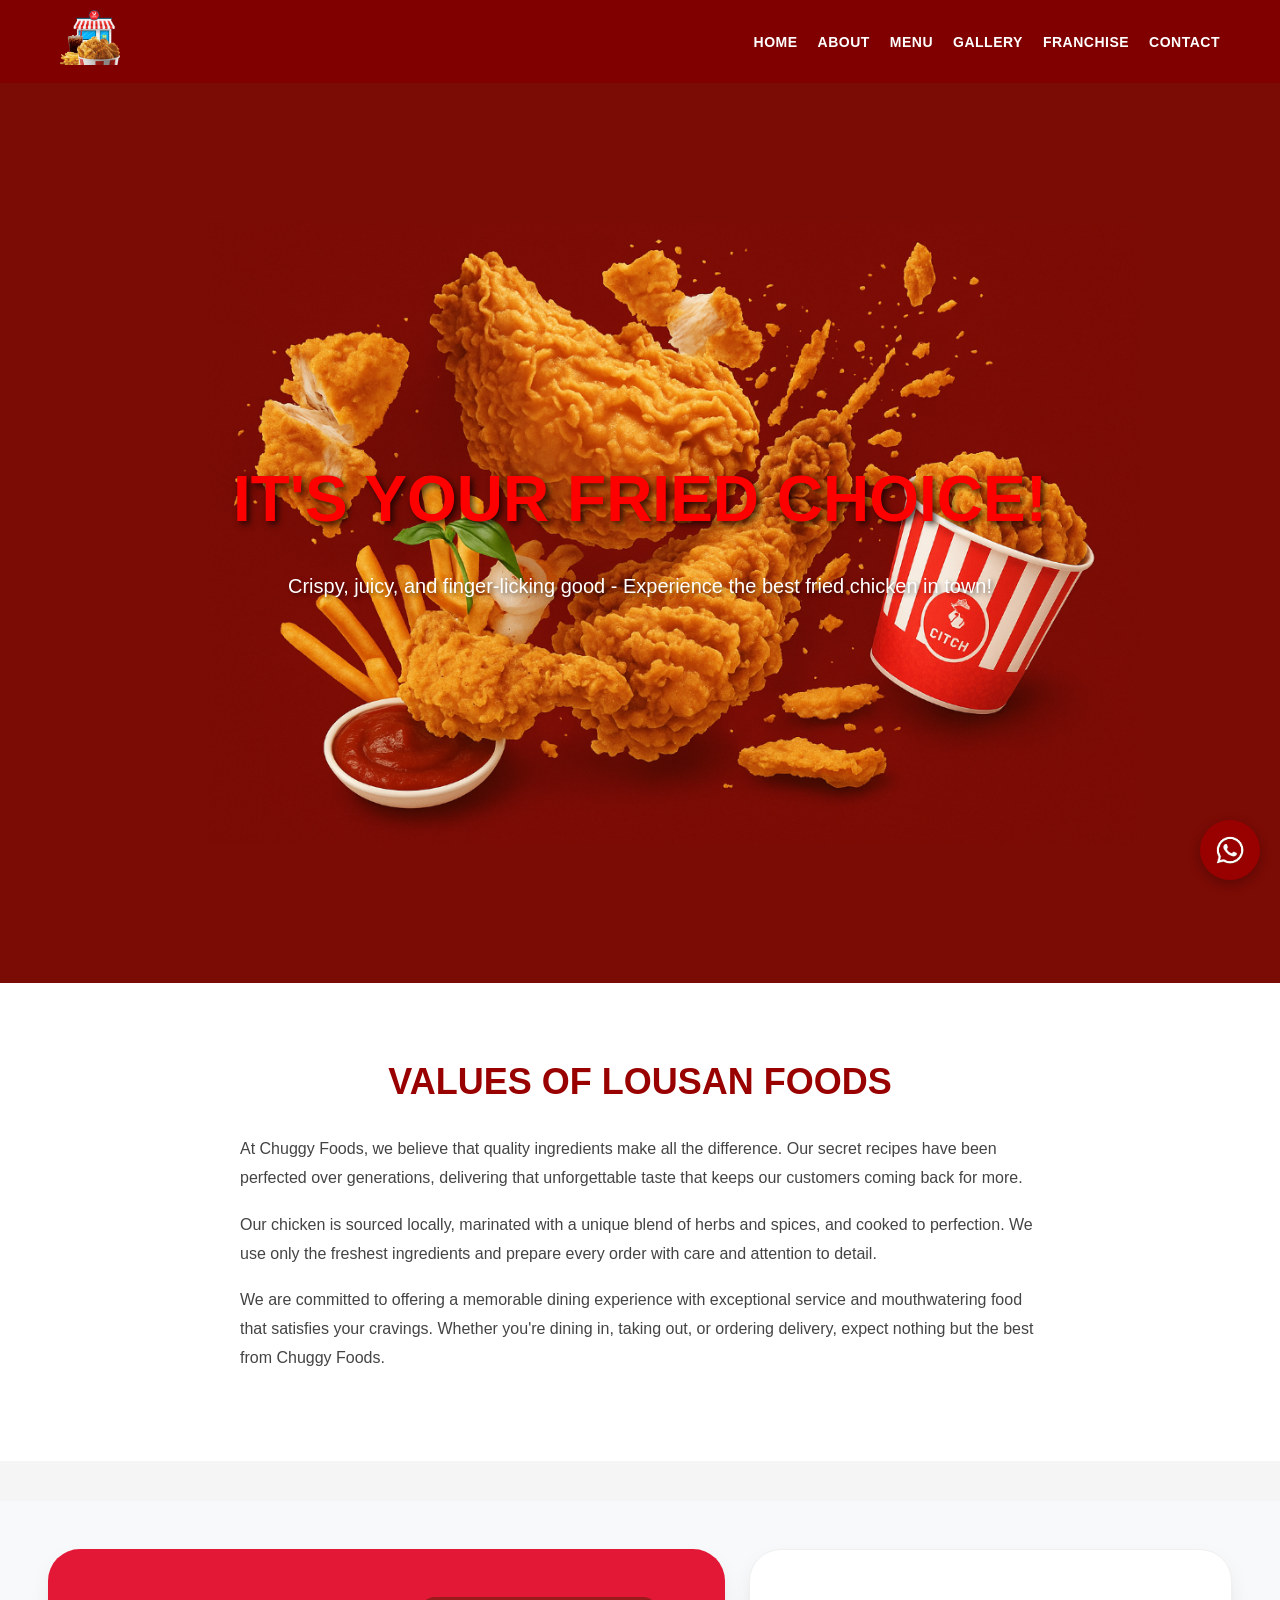
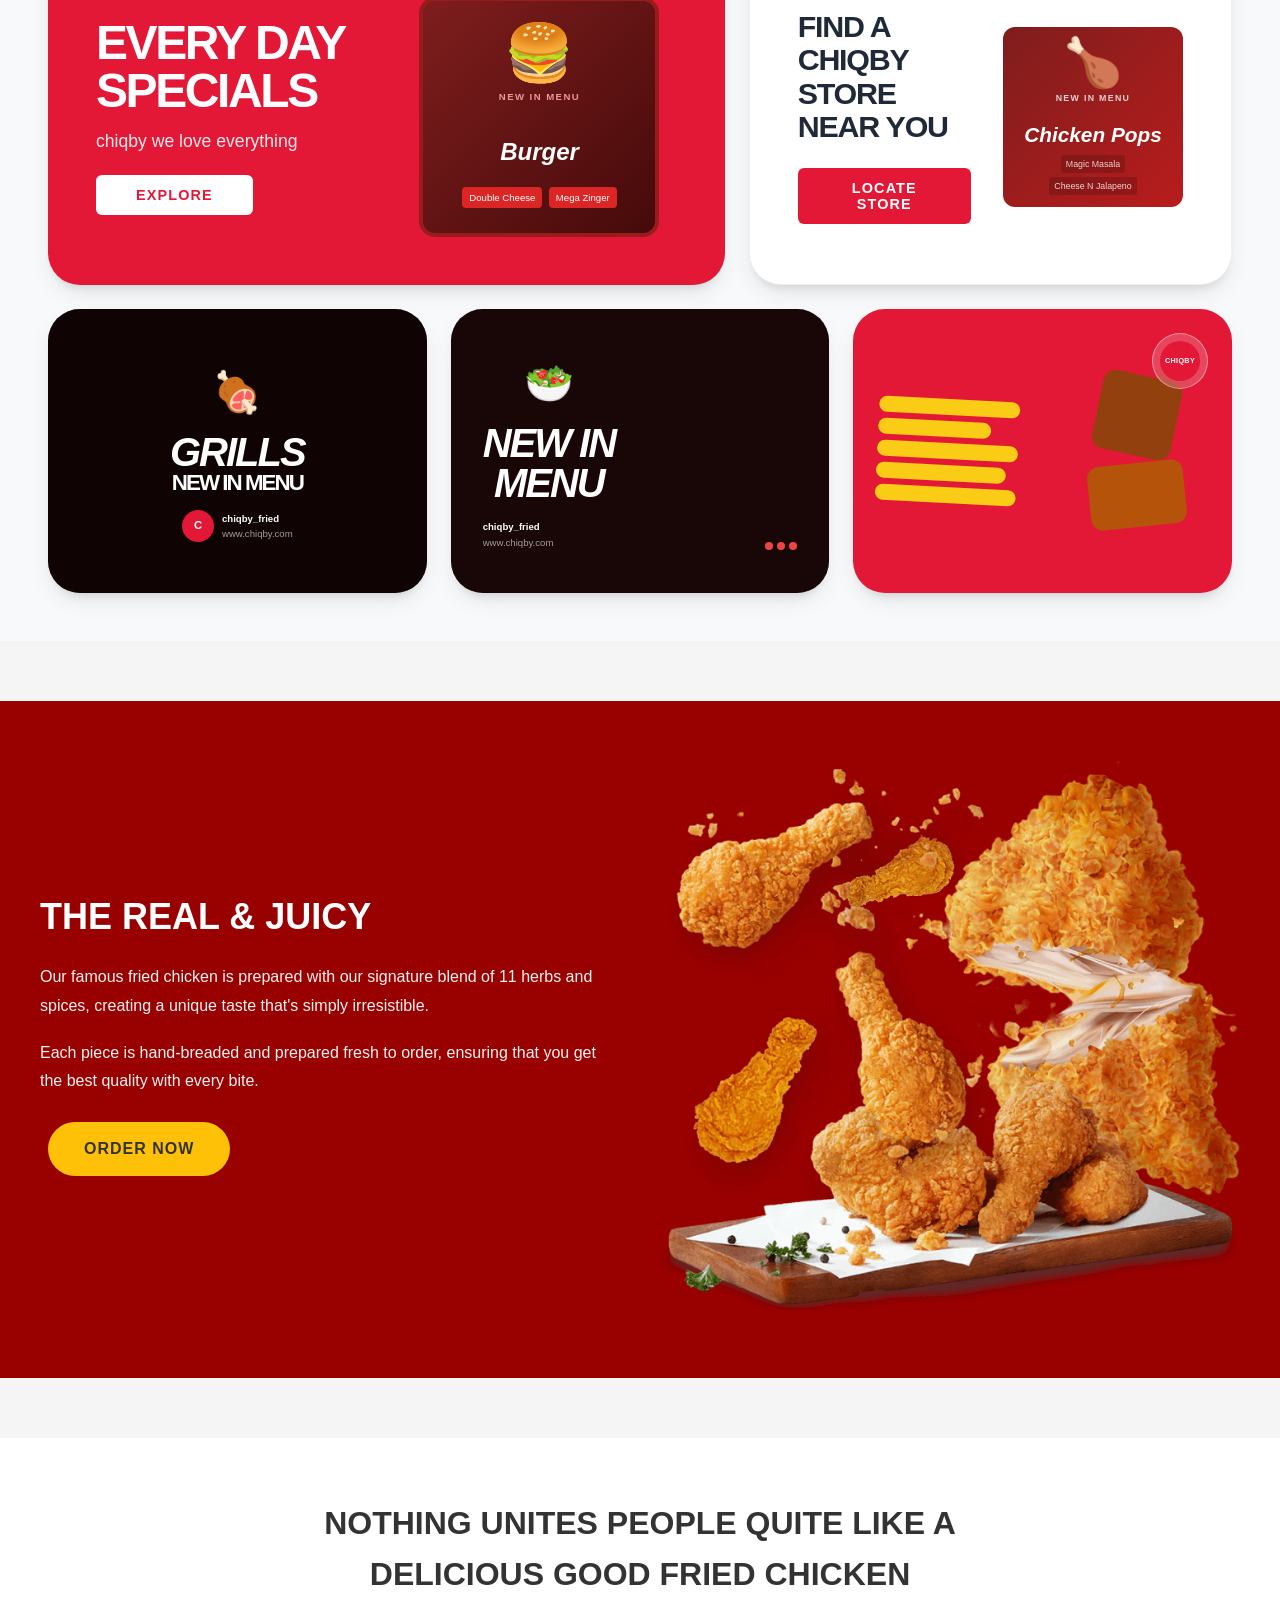
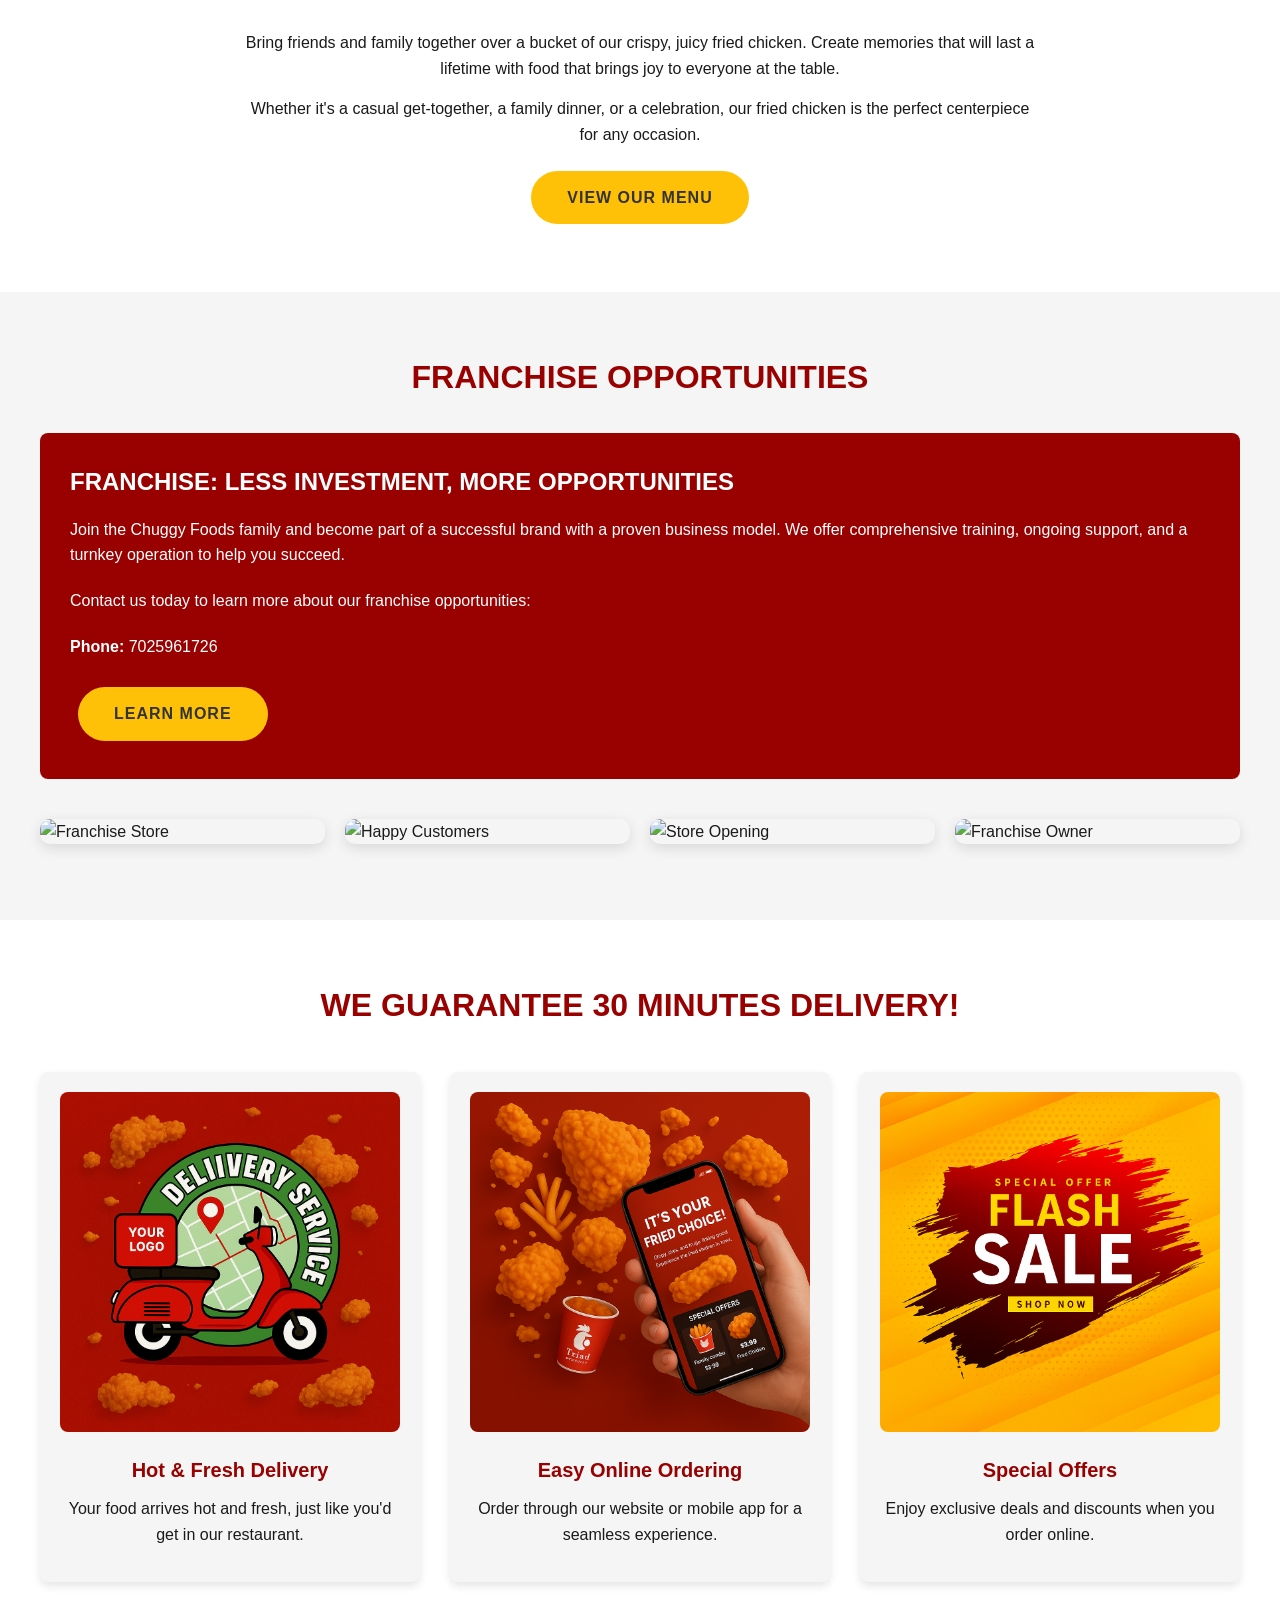
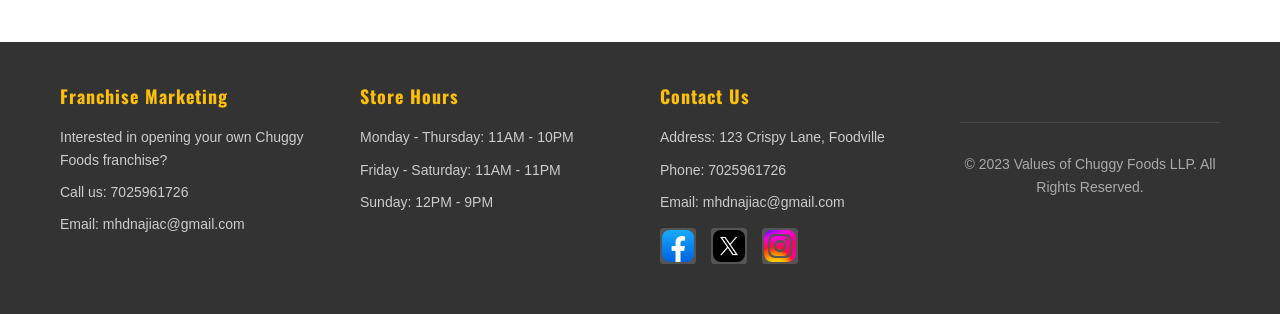
==== index.html @ b9009e9a "Final local state" ====
<!DOCTYPE html>
<html lang="en">
<head>
    <meta charset="UTF-8">
    <meta name="viewport" content="width=device-width, initial-scale=1.0">
    <title>Values of Chuggy Foods LLP - Fried Chicken Restaurant</title>
    <link rel="stylesheet" href="style.css">
</head>
<body>
    <!-- Header -->
    <header>
        <div class="header-container">
            <div class="logo">
                <img src="restaurent/1.png" alt="Chuggy Foods Logo">
            </div>
            <button class="mobile-menu-btn">☰</button>
            <nav id="main-nav">
                <ul>
                    <li><a href="#home">Home</a></li>
                    <li><a href="about.html">About</a></li>
                    <li><a href="menu.html">Menu</a></li>
                    <li><a href="gallery.html">Gallery</a></li>
                    <li><a href="#franchise">Franchise</a></li>
                    <li><a href="contact.html">Contact</a></li>
                </ul>
            </nav>
        </div>
    </header>

    <!-- Hero Section -->
    <section class="hero" id="home">
        <h1>IT'S YOUR FRIED CHOICE!</h1>
        <p>Crispy, juicy, and finger-licking good - Experience the best fried chicken in town!</p>
    </section>

    <!-- About Section -->
    <section class="about" id="about">
        <div class="about-container">
            <h2>VALUES OF LOUSAN FOODS </h2>
            <p>At Chuggy Foods, we believe that quality ingredients make all the difference. Our secret recipes have been perfected over generations, delivering that unforgettable taste that keeps our customers coming back for more.</p>
            <p>Our chicken is sourced locally, marinated with a unique blend of herbs and spices, and cooked to perfection. We use only the freshest ingredients and prepare every order with care and attention to detail.</p>
            <p>We are committed to offering a memorable dining experience with exceptional service and mouthwatering food that satisfies your cravings. Whether you're dining in, taking out, or ordering delivery, expect nothing but the best from Chuggy Foods.</p>
        </div>
    </section>
<!-- Google Font (add inside <head> if not already there) -->
<!-- <link href="https://fonts.googleapis.com/css2?family=Inter:wght@400;700;900&display=swap" rel="stylesheet"> -->

<!-- CHIQBY Specials Section -->
<div id="chiqby-specials">
  <div class="chiqby-inner">

    <!-- Top Row -->
    <div class="chiqby-top-row">

      <!-- Hero Card -->
      <div class="chiqby-card card-hero">
        <div class="hero-text">
          <h1>Every Day <br> Specials</h1>
          <p>chiqby we love everything</p>
          <button class="btn-white chiqby-btn">Explore</button>
        </div>
        <div class="hero-visual">
          <div class="burger-box">
            <div class="burger-icon">🍔</div>
            <p class="burger-label">New in Menu</p>
            <h2>Burger</h2>
            <div class="burger-tags">
              <span>Double Cheese</span>
              <span>Mega Zinger</span>
            </div>
          </div>
        </div>
      </div>

      <!-- Locate Store Card -->
      <div class="chiqby-card card-locate">
        <div class="locate-text">
          <h2>Find a Chiqby <br> Store Near You</h2>
          <button class="btn-red chiqby-btn">Locate Store</button>
        </div>
        <div class="locate-visual">
          <div class="chicken-box">
            <div class="chicken-icon">🍗</div>
            <p class="chicken-label">New in Menu</p>
            <h3>Chicken Pops</h3>
            <div class="chicken-tags">
              <span>Magic Masala</span>
              <span>Cheese N Jalapeno</span>
            </div>
          </div>
        </div>
      </div>

    </div>

    <!-- Bottom Row -->
    <div class="chiqby-bottom-row">

      <!-- Grills Card -->
      <div class="chiqby-card card-dark">
        <div class="card-dark-overlay"></div>
        <div class="card-dark-content">
          <div class="dark-icon">🍖</div>
          <h3>Grills <span>New in Menu</span></h3>
          <div class="dark-brand">
            <div class="brand-dot">C</div>
            <div class="brand-info">
              <p>chiqby_fried</p>
              <span>www.chiqby.com</span>
            </div>
          </div>
        </div>
      </div>

      <!-- New In Menu Card -->
      <div class="chiqby-card card-dark card-dark-2">
        <div class="card-dark-overlay"></div>
        <div class="card-dark-content card-menu-bottom">
          <div>
            <div class="dark-icon">🥗</div>
            <h3>New In <br> Menu</h3>
          </div>
          <div style="display:flex; justify-content:space-between; align-items:flex-end; width:100%;">
            <div class="brand-info">
              <p style="font-weight:700;">chiqby_fried</p>
              <span style="opacity:0.6; font-size:0.6rem;">www.chiqby.com</span>
            </div>
            <div style="display:flex; gap:4px;">
              <span style="width:8px;height:8px;border-radius:50%;background:#ef4444;display:inline-block;"></span>
              <span style="width:8px;height:8px;border-radius:50%;background:#ef4444;display:inline-block;"></span>
              <span style="width:8px;height:8px;border-radius:50%;background:#ef4444;display:inline-block;"></span>
            </div>
          </div>
        </div>
      </div>

      <!-- Fries Card -->
      <div class="chiqby-card card-fries">
        <div class="fries-visual">
          <div class="fries-left">
            <div style="width:100%;"></div>
            <div style="width:80%;"></div>
            <div style="width:100%;"></div>
            <div style="width:92%;"></div>
            <div style="width:100%;"></div>
          </div>
          <div class="fries-right">
            <div class="piece-1"></div>
            <div class="piece-2"></div>
          </div>
        </div>
        <div class="fries-logo">
          <div class="fries-logo-inner">CHIQBY</div>
        </div>
      </div>

    </div>
  </div>
</div>

<!-- Toast -->
<div id="chiqby-toast"></div>
    <!--<!-- Menu Section -->
      <!--<section class="menu" id="menu">
        <div class="menu-grid">
            <div class="menu-item">
                <img src="restaurent/3.jpg" alt="Fried Chicken">
                <div class="menu-item-info">
                    <h3>Fried Chicken</h3>
                    <p>Our signature crispy fried chicken, perfectly seasoned and cooked to juicy perfection.</p>
                </div>
            </div>
            <div class="menu-item">
                <img src="restaurent/13.png" alt="Burger">
                <div class="menu-item-info">
                    <h3>combo</h3>
                    <p>Delicious Combo .fresh shawarma and our burger with cola.</p>
                </div>
            </div>



 <div class="menu-item">
                <img src="restaurent/14.png" alt="Burger">
                <div class="menu-item-info">
                    <h3>Bucket chicken</h3>
                    <p>Delicious bucket chicken  with fresh vegetables and our special sauce.</p>
                </div>
            </div>
 <div class="menu-item">
                <img src="restaurent/4.jpg" alt="Burger">
                <div class="menu-item-info">
                    <h3>Burger</h3>
                    <p>Delicious chicken burgers with fresh vegetables and our special sauce.</p>
                </div>
            </div>




            <div class="menu-item">
                <img src="restaurent/5.jpg" alt="Chicken Nuggets">
                <div class="menu-item-info">
                    <h3>Chicken Nuggets</h3>
                    <p>Bite-sized chunks of tender chicken coated in our crispy batter.</p>
                </div>
            </div>
            <div class="menu-item">
                <img src="restaurent/6.jpg" alt="Chicken Strips">
                <div class="menu-item-info">
                    <h3>Chicken Strips</h3>
                    <p>Premium cuts of chicken breast, breaded and fried to golden perfection.</p>
                </div>
            </div>
            <div class="menu-item">
                <img src="restaurent/7.jpg" alt="Chicken Wraps">
                <div class="menu-item-info">
                    <h3>Chicken Wraps</h3>
                    <p>Flavorful chicken wrapped in fresh tortillas with veggies and sauce.</p>
                </div>
            </div>
            <div class="menu-item">
                <img src="restaurent/8.jpg" alt="Sides">
                <div class="menu-item-info">
                    <h3>mojito</h3>
                    <p>Special mojito,flavour full juices,ice creams and shakes.</p>
                </div>
            </div>
        </div>
    </section>-->

    <!-- Feature Section -->
    <section class="feature">
        <div class="feature-container">
            <div class="feature-text">
                <h2>THE REAL & JUICY</h2>
                <p>Our famous fried chicken is prepared with our signature blend of 11 herbs and spices, creating a unique taste that's simply irresistible.</p>
                <p>Each piece is hand-breaded and prepared fresh to order, ensuring that you get the best quality with every bite.</p>
                <a href="#menu" class="cta-button">Order Now</a>
            </div>
            <div class="feature-image">
                <img src="restaurent/9.png" alt="Delicious Fried Chicken">
            </div>
        </div>
    </section>

    <!-- Quote Section -->
    <section class="quote">
        <div class="quote-container">
            <h2>NOTHING UNITES PEOPLE QUITE LIKE A DELICIOUS GOOD FRIED CHICKEN</h2>
            <p>Bring friends and family together over a bucket of our crispy, juicy fried chicken. Create memories that will last a lifetime with food that brings joy to everyone at the table.</p>
            <p>Whether it's a casual get-together, a family dinner, or a celebration, our fried chicken is the perfect centerpiece for any occasion.</p>
            <a href="#menu" class="cta-button">View Our Menu</a>
        </div>
    </section>

    <!-- Franchise Section -->
    <section class="franchise" id="franchise">
        <div class="franchise-container">
            <h2>FRANCHISE OPPORTUNITIES</h2>
            <div class="franchise-info">
                <h3>FRANCHISE: LESS INVESTMENT, MORE OPPORTUNITIES</h3>
                <p>Join the Chuggy Foods family and become part of a successful brand with a proven business model. We offer comprehensive training, ongoing support, and a turnkey operation to help you succeed.</p>
                <p>Contact us today to learn more about our franchise opportunities:</p>
                <p><strong>Phone:</strong> 7025961726</p>
                <a href="#contact" class="cta-button">Learn More</a>
            </div>
            <div class="franchise-gallery">
                <div class="gallery-item">
                    <img src="/api/placeholder/300/300" alt="Franchise Store">
                </div>
                <div class="gallery-item">
                    <img src="/api/placeholder/300/300" alt="Happy Customers">
                </div>
                <div class="gallery-item">
                    <img src="/api/placeholder/300/300" alt="Store Opening">
                </div>
                <div class="gallery-item">
                    <img src="/api/placeholder/300/300" alt="Franchise Owner">
                </div>
            </div>
        </div>
    </section>

    <!-- Delivery Section -->
    <section class="delivery">
        <h2>WE GUARANTEE 30 MINUTES DELIVERY!</h2>
        <div class="delivery-grid">
            <div class="delivery-card">
                <img src="restaurent/12.png" alt="Fast Delivery">
                <h3>Hot & Fresh Delivery</h3>
                <p>Your food arrives hot and fresh, just like you'd get in our restaurant.</p>
            </div>
            <div class="delivery-card">
                <img src="restaurent/11(2).png" alt="Online Ordering">
                <h3>Easy Online Ordering</h3>
                <p>Order through our website or mobile app for a seamless experience.</p>
            </div>
            <div class="delivery-card">
                <img src="restaurent/10.png" alt="Special Offers">
                <h3>Special Offers</h3>
                <p>Enjoy exclusive deals and discounts when you order online.</p>
            </div>
        </div>
    </section>

    <!-- Footer -->
    <footer>
        <div class="footer-container">
            <div class="footer-section">
                <h3>Franchise Marketing</h3>
                <p>Interested in opening your own Chuggy Foods franchise?</p>
                <p>Call us: 7025961726</p>
                <p>Email: mhdnajiac@gmail.com</p>
            </div>
            <div class="footer-section">
                <h3>Store Hours</h3>
                <p>Monday - Thursday: 11AM - 10PM</p>
                <p>Friday - Saturday: 11AM - 11PM</p>
                <p>Sunday: 12PM - 9PM</p>
            </div>
            <div class="footer-section" id="contact">
                <h3>Contact Us</h3>
                <p>Address: 123 Crispy Lane, Foodville</p>
                <p>Phone: 7025961726</p>
                <p>Email: mhdnajiac@gmail.com</p>
               <div class="social-links">
    <a href="https://www.facebook.com" target="_blank">
        <img src="restaurent/f.jpeg" alt="Facebook" width="32" height="32" >
    </a>
    <a href="https://www.x.com" target="_blank">
        <img src="restaurent/x.png" alt="X" width="32" height="32" >
    </a>
    <a href="https://www.instagram.com" target="_blank">
        <img src="restaurent/i2.png" alt="Instagram" width="32" height="32" >
    </a>
</div>

        </div>
        <div class="copyright">
            <p>&copy; 2023 Values of Chuggy Foods LLP. All Rights Reserved.</p>
        </div>
    </footer>

    <!-- WhatsApp Button -->
   <a href="https://wa.me/7025961726" class="whatsapp-btn" target="_blank">
    <img src="restaurent/w.png" alt="WhatsApp" style="width: 40px; height: 40px;">
</a>

    <script src="script.js"></script>
</body>
</html>
---- style.css ----
@import url('https://fonts.googleapis.com/css2?family=Oswald:wght@400;500;600;700&family=Lato:wght@300;400;700;900&display=swap');

:root {
    --red:        #990000;
    --dark-red:   #800000;
    --gold:       #ffc107;
    --gold-light: #ffdb58;
    --bg:         #f5f5f5;
    --white:      #ffffff;
    --dark:       #1a1a1a;
    --gray:       #555555;
    --light-gray: #f0f0f0;
    --card-shadow: 0 6px 24px rgba(0,0,0,0.10);
}

/* =========================================================================
   1. RESET & BASE STYLES
   ========================================================================= */
* {
    margin: 0;
    padding: 0;
    box-sizing: border-box;
}

/* Global scroll margin to prevent sticky header from hiding section titles */
h1, h2, h3, h4, h5, h6, section {
    scroll-margin-top: 100px;
}

body {
    background-color: var(--bg);
    color: var(--dark);
    font-family: 'Arial', sans-serif;
    line-height: 1.6;
}

p {
    margin-bottom: 15px;
}

/* =========================================================================
   2. GLOBAL COMPONENTS (Header, Footer, Buttons, Breadcrumbs, etc)
   ========================================================================= */

/* --- Header & Navigation --- */
header {
    background-color: var(--dark-red);
    color: var(--white);
    padding: 10px 0;
    position: sticky;
    top: 0;
    z-index: 200;
    /*box-shadow: 0 4px 18px rgba(0,0,0,0.3);*/
}

.header-container {
    max-width: 1200px;
    margin: 0 auto;
    display: flex;
    justify-content: space-between;
    align-items: center;
    padding: 0 20px;
}

.logo img {
    height: 55px;
}

nav ul {
    display: flex;
    list-style: none;
}

nav ul li {
    margin-left: 20px;
}

nav ul li a {
    color: var(--white);
    text-decoration: none;
    font-weight: bold;
    text-transform: uppercase;
    font-size: 14px;
    letter-spacing: 0.5px;
    transition: color 0.25s;
    font-family:  'Arial', sans-serif;
}

nav ul li a:hover {
    color: var(--gold);
}

nav ul li a.active {
    color: var(--gold);
    border-bottom: 2px solid var(--gold);
    padding-bottom: 2px;
}

.mobile-menu-btn {
    display: none;
    background: none;
    border: none;
    color: var(--white);
    font-size: 26px;
    cursor: pointer;
}

/* --- Footer --- */
footer {
    background-color: #222;
    color: var(--white);
    padding: 40px 0;
}

.footer-container {
    max-width: 1200px;
    margin: 0 auto;
    display: grid;
    grid-template-columns: repeat(auto-fit, minmax(200px, 1fr));
    gap: 40px;
    padding: 0 20px;
}

.footer-section h3 {
    font-size: 18px;
    margin-bottom: 15px;
    color: var(--gold);
    font-family: 'Oswald', 'Arial', sans-serif;
    letter-spacing: 1px;
}

.footer-section p, .footer-section a {
    color: #bbb;
    margin-bottom: 10px;
    display: block;
    text-decoration: none;
    font-size: 14px;
}

.footer-section a:hover {
    color: var(--white);
}

.social-links {
    display: flex;
    gap: 12px;
    margin-top: 15px;
}

.social-links a {
    display: inline-flex;
    align-items: center;
    justify-content: center;
    width: 36px;
    height: 36px;
    background-color: #444;
    border-radius: 10%;
    color: var(--white);
    transition: background-color 0.3s;
}

.social-links a:hover {
    background-color: var(--gold);
}

.social-links img {
    object-fit: cover;
    border-radius: 25%;
}

.copyright {
    text-align: center;
    padding-top: 20px;
    margin-top: 40px;
    border-top: 1px solid rgba(255, 255, 255, 0.1);
    color: #aaa;
    font-size: 14px;
}


/* --- Breadcrumb --- */
.breadcrumb {
    background-color: var(--light-gray);
    padding: 12px 20px;
    font-size: 14px;
    color: #666;
    text-align: center;
}
.breadcrumb-container {
    max-width: 1200px;
    margin: 0 auto;
}

.breadcrumb a {
    color: var(--red);
    text-decoration: none;
    font-weight: bold;
}

.breadcrumb a:hover { text-decoration: underline; }
.breadcrumb span { margin: 0 8px; }

/* --- Global CTA Buttons --- */
.cta-section {
            background-color: #990000;
            color: white;
            padding: 70px 20px;
            text-align: center;
        }

        .cta-section h2 {
            font-size: 38px;
            margin-bottom: 20px;
        }

        .cta-section p {
            font-size: 18px;
            opacity: 0.9;
            max-width: 600px;
            margin: 0 auto 35px;
        }

        .cta-buttons {
            display: flex;
            gap: 20px;
            justify-content: center;
            flex-wrap: wrap;
        }

        .cta-button {
            display: inline-block;
            background-color: #ffc107;
            color: #333;
            padding: 14px 34px;
            border-radius: 30px;
            text-decoration: none;
            font-weight: bold;
            text-transform: uppercase;
            transition: background-color 0.3s, transform 0.2s;
        }

        .cta-button:hover {
            background-color: #ffdb58;
            transform: scale(1.05);
        }

        .cta-button.outline {
            background-color: transparent;
            border: 2px solid #ffc107;
            color: #ffc107;
        }

        .cta-button.outline:hover {
            background-color: #ffc107;
            color: #333;
        }

/* =========================================================================
   3. SHARED PAGE HERO (About, Contact, Menu, Gallery)
   ========================================================================= */
.page-hero {
    background-color: var(--red);
    color: var(--white);
    text-align: center;
    padding: 80px 20px;
    position: relative;
    overflow: hidden;
}

.page-hero::before {
    content: '';
    position: absolute;
    top: 0; left: 0; right: 0; bottom: 0;
    background: repeating-linear-gradient(
        45deg,
        transparent,
        transparent 40px,
        rgba(255,255,255,0.03) 40px,
        rgba(255,255,255,0.03) 80px
    );
}

.page-hero::after {
    content: '🍗';
    position: absolute;
    font-size: 260px;
    opacity: 0.055;
    bottom: -40px;
    right: 3%;
    pointer-events: none;
}

.page-hero h1 {
    font-family: 'Oswald', 'Arial', sans-serif;
    font-size: 56px;
    font-weight: 700;
    text-shadow: 3px 3px 6px rgba(0,0,0,0.4);
    position: relative;
    letter-spacing: 4px;
    text-transform: uppercase;
}

.page-hero p {
    font-size: 18px;
    margin-top: 15px;
    opacity: 0.9;
    position: relative;
}

/* =========================================================================
   4. INDEX.HTML (Home Page Specific)
   ========================================================================= */
.hero {
    background-image: url('restaurent/2d.png');
    background-size: cover;
    background-position: center;
    background-repeat: no-repeat;
    height: 100vh;
    position: relative;
    display: flex;
    flex-direction: column;
    justify-content: center;
    align-items: center;
    color: var(--white);
    text-align: center;
    padding: 0 20px;
}

.hero h1 {
    font-size: 64px;
    font-weight: 900;
    color: red;
    text-shadow: 3px 3px 6px rgba(0, 0, 0, 0.7);
    margin-bottom: 20px;
}

.hero p {
    font-size: 20px;
    text-shadow: 2px 2px 4px rgba(0, 0, 0, 0.5);
}

.about {
    background-color: var(--white);
    padding: 70px 20px;
    text-align: left;
    margin-bottom: 40px;
}

.about-container { max-width: 800px; margin: 0 auto; }
.about h2 { font-size: 36px; margin-bottom: 25px; color: var(--red); text-align: center; }
.about p { line-height: 1.8; color: #444; margin-bottom: 18px; }

.menu { max-width: 1200px; margin: 0 auto; padding: 40px 20px; }
.menu-grid {
    display: grid;
    grid-template-columns: repeat(auto-fill, minmax(250px, 1fr));
    gap: 30px;
    margin-top: 40px;
}

.menu-item {
    background-color: var(--white);
    border-radius: 8px;
    overflow: hidden;
    box-shadow: 0 4px 8px rgba(0, 0, 0, 0.1);
    transition: transform 0.3s;
}

.menu-item:hover { transform: translateY(-10px); }
.menu-item img { width: 100%; height: 180px; object-fit: cover; }
.menu-item-info { padding: 20px; text-align: left; display: flex; flex-direction: column; justify-content: space-between; gap: 8px; }
.menu-item-info h3 { font-size: 18px; margin-bottom: 5px; color: var(--red); text-transform: uppercase; }

.feature { background-color: var(--red); color: var(--white); padding: 60px 20px; margin: 60px 0; }
.feature-container { max-width: 1200px; margin: 0 auto; display: flex; align-items: center; justify-content: space-between; }
.feature-text { flex: 1; padding-right: 40px; }
.feature-text h2 { font-size: 36px; margin-bottom: 25px; line-height: 1.2; }
.feature-text p { line-height: 1.8; color: rgba(255,255,255,0.95); margin-bottom: 18px; }
.feature-image { flex: 1; text-align: right; }
.feature-image img { max-width: 100%; border-radius: 8px; }

.quote { background-color: var(--white); padding: 60px 20px; text-align: center; }
.quote-container { max-width: 800px; margin: 0 auto; }
.quote h2 { font-size: 32px; margin-bottom: 30px; color: #333; }

        .franchise {
            background-color: #f5f5f5;
            padding: 60px 20px;
        }
        
        .franchise-container {
            max-width: 1200px;
            margin: 0 auto;
        }
        
        .franchise h2 {
            font-size: 32px;
            color: #990000;
            margin-bottom: 30px;
            text-align: center;
        }
        
        .franchise-info {
            background-color: #990000;
            color: white;
            padding: 30px;
            border-radius: 8px;
            margin-bottom: 40px;
        }
        
        .franchise-info h3 {
            font-size: 24px;
            margin-bottom: 15px;
        }
        
        .franchise-info p {
            margin-bottom: 20px;
        }
        
        .franchise-gallery {
            display: grid;
            grid-template-columns: repeat(auto-fill, minmax(250px, 1fr));
            gap: 20px;
            margin-top: 40px;
        }
        
.gallery-item-hm { border-radius: 8px; overflow: hidden; }
.gallery-item-hm img { width: 100%; height: 200px; object-fit: cover; transition: transform 0.3s; }
.gallery-item-hm:hover img { transform: scale(1.05); }

/* Delivery section */
        .delivery {
            background-color: white;
            padding: 60px 20px;
            text-align: center;
        }
        
        .delivery h2 {
            font-size: 32px;
            color: #990000;
            margin-bottom: 40px;
        }
        
        .delivery-grid {
            display: grid;
            grid-template-columns: repeat(auto-fill, minmax(300px, 1fr));
            gap: 30px;
            max-width: 1200px;
            margin: 0 auto;
        }
        
        .delivery-card {
            background-color: #f5f5f5;
            border-radius: 8px;
            padding: 20px;
            box-shadow: 0 4px 8px rgba(0, 0, 0, 0.1);
        }
        
        .delivery-card img {
            max-width: 100%;
            height: auto;
            border-radius: 8px;
            margin-bottom: 15px;
        }
        
        .delivery-card h3 {
            font-size: 20px;
            margin-bottom: 10px;
            color: #990000;
        }
        

/* =========================================================================
   5. ABOUT.HTML (About Page Specific)
   ========================================================================= */
.our-story { background-color: var(--white); padding: 50px 20px; }
.our-story-container { max-width: 1200px; margin: 0 auto; display: flex; align-items: center; gap: 60px; }
.story-text { flex: 1; }
.story-text .section-label { color: var(--gold); font-weight: bold; text-transform: uppercase; font-size: 14px; letter-spacing: 2px; margin-bottom: 10px; }
.story-text h2 { font-size: 38px; color: var(--red); margin-bottom: 25px; line-height: 1.2; }
.story-text p { line-height: 1.8; color: #444; margin-bottom: 18px; }
.story-image { flex: 1; text-align: center; }
.story-image .image-placeholder { width: 100%; height: 380px; background: linear-gradient(135deg, var(--red), #cc0000); border-radius: 12px; display: flex; align-items: center; justify-content: center; font-size: 80px; color: rgba(255,255,255,0.3); position: relative; overflow: hidden; }
.story-image .image-placeholder::after { content: '🍗'; font-size: 100px; opacity: 0.6; }

.stats-bar { background-color: var(--red); color: var(--white); padding: 50px 20px; }
.stats-container { max-width: 1200px; margin: 0 auto; display: grid; grid-template-columns: repeat(4, 1fr); gap: 20px; text-align: center; }
.stat-item h3 { font-size: 48px; font-weight: 900; color: var(--gold); }
.stat-item p { font-size: 15px; text-transform: uppercase; letter-spacing: 1px; opacity: 0.9; margin-top: 5px; }

.mission-vision { background-color: var(--bg); padding: 50px 20px; }
.mv-container { max-width: 1200px; margin: 0 auto; }
.mv-container h2 { text-align: center; font-size: 36px; color: var(--red); margin-bottom: 50px; }
.mv-grid { display: grid; grid-template-columns: repeat(auto-fit, minmax(280px, 1fr)); gap: 30px; }
.mv-card { background-color: var(--white); border-radius: 10px; padding: 40px 30px; box-shadow: 0 4px 12px rgba(0,0,0,0.08); text-align: center; transition: transform 0.3s; }
.mv-card:hover { transform: translateY(-8px); }
.mv-card .icon { font-size: 50px; margin-bottom: 20px; }
.mv-card h3 { font-size: 22px; color: var(--red); margin-bottom: 15px; text-transform: uppercase; }

.values { background-color: var(--white); padding: 50px 20px; }
.values-container { max-width: 1200px; margin: 0 auto; }
.values-container h2 { text-align: center; font-size: 36px; color: var(--red); margin-bottom: 15px; }
.values-container .subtitle { text-align: center; color: #666; font-size: 16px; margin-bottom: 50px; }
.values-grid { display: grid; grid-template-columns: repeat(auto-fit, minmax(250px, 1fr)); gap: 25px; }
.value-card { border-left: 5px solid var(--red); background-color: #f9f9f9; border-radius: 0 8px 8px 0; padding: 25px 20px; transition: background-color 0.3s; }
.value-card:hover { background-color: #fff3f3; }
.value-card .icon { font-size: 32px; margin-bottom: 12px; }

.team { background-color: var(--bg); padding: 50px 20px; }
.team-container { max-width: 1200px; margin: 0 auto; }
.team-container h2 { text-align: center; font-size: 36px; color: var(--red); margin-bottom: 10px; }
.team-grid { display: grid; grid-template-columns: repeat(auto-fit, minmax(220px, 1fr)); gap: 30px; }
.team-card { background-color: var(--white); border-radius: 10px; overflow: hidden; box-shadow: 0 4px 10px rgba(0,0,0,0.1); text-align: center; transition: transform 0.3s; }
.team-card:hover { transform: translateY(-8px); }
.team-card .avatar { background: linear-gradient(135deg, var(--dark-red), #cc0000); height: 160px; display: flex; align-items: center; justify-content: center; font-size: 64px; color: rgba(255,255,255,0.5); }
.team-card-info { padding: 20px; }

/* =========================================================================
   6. CONTACT.HTML (Contact Page Specific)
   ========================================================================= */
.info-cards { background-color: var(--white); padding: 60px 20px; }
.info-cards-container { max-width: 1200px; margin: 0 auto; }
.info-cards-container h2 { text-align: center; font-size: 36px; color: var(--red); margin-bottom: 10px; }
.info-cards-container .subtitle { text-align: center; color: #666; margin-bottom: 50px; }
.cards-grid { display: grid; grid-template-columns: repeat(auto-fit, minmax(220px, 1fr)); gap: 25px; }
.info-card { background-color: #f9f9f9; border-radius: 10px; padding: 35px 25px; text-align: center; box-shadow: 0 4px 12px rgba(0,0,0,0.07); transition: transform 0.3s, box-shadow 0.3s; border-top: 4px solid var(--red); }
.info-card:hover { transform: translateY(-8px); box-shadow: 0 10px 24px rgba(0,0,0,0.12); }
.info-card .icon { font-size: 42px; margin-bottom: 18px; }

.contact-main { background-color: var(--bg); padding: 70px 20px; }
.contact-main-container { max-width: 1200px; margin: 0 auto; display: grid; grid-template-columns: 1fr 1.1fr; gap: 50px; align-items: stretch; }
.contact-form-box { background-color: var(--white); border-radius: 12px; padding: 45px 40px; box-shadow: 0 6px 20px rgba(0,0,0,0.08); display: flex; flex-direction: column; }
.contact-form-box h2 { font-size: 28px; color: var(--red); margin-bottom: 8px; }
.form-row { display: grid; grid-template-columns: 1fr 1fr; gap: 15px; }
.form-group { margin-bottom: 20px; }
.form-group label { display: block; font-size: 14px; font-weight: bold; margin-bottom: 7px; text-transform: uppercase; }
.form-group input, .form-group select, .form-group textarea { width: 100%; padding: 13px 16px; border: 2px solid #ccc; border-radius: 8px; font-size: 15px; background-color: #fafafa; outline: none; transition: border-color 0.3s, box-shadow 0.3s; }
.form-group input:focus, .form-group select:focus, .form-group textarea:focus { border-color: var(--red); box-shadow: 0 0 0 3px rgba(153,0,0,0.1); background-color: var(--white); }
.form-group textarea { resize: vertical; min-height: 130px; }
.submit-btn { width: 100%; background-color: var(--red); color: var(--white); padding: 16px; border: none; border-radius: 30px; font-size: 16px; font-weight: bold; text-transform: uppercase; cursor: pointer; transition: background-color 0.3s; }
.submit-btn:hover { background-color: var(--dark-red); }

.contact-side { display: flex; flex-direction: column; gap: 25px; height: 100%; }
.side-card { background-color: var(--white); border-radius: 12px; padding: 30px; box-shadow: 0 4px 14px rgba(0,0,0,0.07); flex-grow: 1; display: flex; flex-direction: column; }
.side-card h3 { font-size: 20px; color: var(--red); margin-bottom: 18px; text-transform: uppercase; border-bottom: 2px solid #f0f0f0; padding-bottom: 12px; }
.hours-list { list-style: none; margin-top: auto; margin-bottom: auto; }
.hours-list li { display: flex; justify-content: space-between; padding: 9px 0; border-bottom: 1px solid #f5f5f5; font-size: 15px; }
.contact-detail-row { display: flex; align-items: flex-start; gap: 14px; padding: 10px 0; border-bottom: 1px solid #f5f5f5; }
.map-placeholder { max-width: 1200px; margin: 0 auto; background: linear-gradient(135deg, #f0f0f0, #e0e0e0); border-radius: 12px; height: 380px; display: flex; flex-direction: column; align-items: center; justify-content: center; font-size: 60px; color: #ccc; border: 2px dashed #ccc; overflow: hidden; position: relative; }

/* Contact page social icons row */
.social-row { display: flex; gap: 12px; margin-top: 15px; }
.social-row a { display: inline-flex; align-items: center; justify-content: center; width: 40px; height: 40px; border-radius: 5px; overflow: hidden; transition: transform 0.3s; }
.social-row a:hover { transform: scale(1.1); }
.social-row img { width: 100%; height: 100%; object-fit: cover; }


/* =========================================================================
   7. MENU.HTML (Menu Page Specific)
   ========================================================================= */
.cat-nav { background: var(--white); border-bottom: 3px solid var(--light-gray); position: sticky; top: 70px; z-index: 100; padding: 0 20px; }
.cat-nav-inner { max-width: 1200px; margin: 0 auto; display: flex; gap: 0; overflow-x: auto; scrollbar-width: none; }
.cat-nav-inner::-webkit-scrollbar { display: none; }
.cat-nav-btn { background: none; border: none; padding: 18px 26px; font-family: 'Oswald', sans-serif; font-size: 14px; font-weight: 600; letter-spacing: 1.5px; text-transform: uppercase; color: #888; cursor: pointer; border-bottom: 3px solid transparent; margin-bottom: -3px; white-space: nowrap; transition: color 0.25s, border-color 0.25s; display: flex; align-items: center; gap: 8px; }
.cat-nav-btn:hover { color: var(--red); }
.cat-nav-btn.active { color: var(--red); border-bottom-color: var(--red); }

.menu-body { max-width: 1200px; margin: 0 auto; padding: 56px 20px 80px; }
.menu-section { margin-bottom: 70px; scroll-margin-top: 140px; }
.section-header { display: flex; align-items: center; gap: 18px; margin-bottom: 36px; }
.section-header .icon-wrap { width: 60px; height: 60px; background: var(--red); border-radius: 14px; display: flex; align-items: center; justify-content: center; font-size: 28px; color: white; box-shadow: 0 4px 14px rgba(153,0,0,0.35); }
.section-header .text h2 { font-family: 'Oswald', sans-serif; font-size: 32px; font-weight: 700; color: var(--red); letter-spacing: 2px; text-transform: uppercase; }

.menu-card { background: var(--white); border-radius: 14px; overflow: hidden; box-shadow: var(--card-shadow); transition: transform 0.3s, box-shadow 0.3s; cursor: pointer; position: relative; opacity: 0; transform: translateY(22px); display: flex; flex-direction: column; height: 100%; }
.menu-card.visible { opacity: 1; transform: translateY(0); transition: opacity 0.5s ease, transform 0.5s ease, box-shadow 0.3s; }
.menu-card:hover { transform: translateY(-8px) scale(1.015); box-shadow: 0 18px 40px rgba(0,0,0,0.16); }
.card-img-wrap { position: relative; overflow: hidden; height: 200px; flex-shrink: 0; }
.card-img-wrap img { width: 100%; height: 100%; object-fit: cover; transition: transform 0.4s ease; display: block; }
.menu-card:hover .card-img-wrap img { transform: scale(1.08); }

.card-badge { position: absolute; top: 12px; left: 12px; background: var(--red); color: white; font-size: 11px; font-weight: 700; text-transform: uppercase; padding: 4px 11px; border-radius: 20px; }
.card-badge.spicy { background: #cc4400; }
.card-badge.new { background: #1a8f3c; }
.card-badge.popular { background: var(--gold); color: #333; }
.card-fav { position: absolute; top: 10px; right: 10px; background: rgba(255,255,255,0.88); border: none; border-radius: 50%; width: 34px; height: 34px; display: flex; align-items: center; justify-content: center; font-size: 17px; cursor: pointer; box-shadow: 0 2px 8px rgba(0,0,0,0.15); transition: transform 0.2s, background 0.2s; }
.card-fav.liked { background: #ffe0e0; }

.card-body { padding: 18px 20px 20px; flex-grow: 1; display: flex; flex-direction: column; justify-content: space-between; }
.card-body h3 { font-family: 'Oswald', sans-serif; font-size: 20px; text-transform: uppercase; margin-bottom: 6px; }
.card-footer { display: flex; align-items: center; justify-content: space-between; }
.card-tags { display: flex; gap: 6px; flex-wrap: wrap; }
.tag { font-size: 11px; background: var(--light-gray); color: #777; padding: 3px 9px; border-radius: 12px; font-weight: 700; text-transform: uppercase; }

.order-btn { background: var(--red); color: white; border: none; padding: 9px 18px; border-radius: 20px; font-size: 13px; font-weight: 700; cursor: pointer; transition: background 0.25s, transform 0.2s; }
.order-btn:hover { background: var(--dark-red); transform: scale(1.05); }

.wide-card { grid-column: 1 / -1; display: grid; grid-template-columns: 380px 1fr; border-radius: 14px; overflow: hidden; background: var(--dark); box-shadow: 0 8px 32px rgba(0,0,0,0.22); opacity: 0; transform: translateY(22px); transition: opacity 0.5s ease, transform 0.5s ease; color: white; }
.wide-card.visible { opacity: 1; transform: translateY(0); }
.wide-card-body { padding: 34px 36px; display: flex; flex-direction: column; justify-content: center; background: linear-gradient(135deg, #1a0000, #2d0000); align-items: flex-start; gap: 15px; }

.search-wrap { background: var(--white); padding: 28px 20px; border-bottom: 1px solid #eee; }
.search-inner { max-width: 800px; margin: 0 auto; position: relative; }
.search-inner input { width: 100%; padding: 14px 50px 14px 20px; border: 2px solid #e0e0e0; border-radius: 30px; font-size: 15px; outline: none; background: #fafafa; }
.search-inner .search-icon { position: absolute; right: 18px; top: 50%; transform: translateY(-50%); font-size: 20px; pointer-events: none; }
.legend-bar { background: var(--white); padding: 22px 20px; border-bottom: 1px solid #eee; }
.legend-inner { max-width: 1200px; margin: 0 auto; display: flex; align-items: center; gap: 28px; flex-wrap: wrap; }
.promo-band { background: linear-gradient(135deg, var(--dark-red), #cc0000); color: white; padding: 50px 20px; text-align: center; }



 /* ── MENU BODY ── */
        .menu-body {
            max-width: 1200px;
            margin: 0 auto;
            padding: 56px 20px 80px;
        }

        /* Section heading */
        .menu-section {
            margin-bottom: 70px;
            scroll-margin-top: 140px;
        }

        .section-header {
            display: flex;
            align-items: center;
            gap: 18px;
            margin-bottom: 36px;
        }

        .section-header .icon-wrap {
            width: 60px; height: 60px;
            background: var(--red);
            border-radius: 14px;
            display: flex; align-items: center; justify-content: center;
            font-size: 28px;
            flex-shrink: 0;
            box-shadow: 0 4px 14px rgba(153,0,0,0.35);
        }

        .section-header .text h2 {
            font-family: 'Oswald', sans-serif;
            font-size: 32px; font-weight: 700;
            color: var(--red); letter-spacing: 2px;
            text-transform: uppercase;
        }

        .section-header .text p {
            font-size: 14px; color: #888;
            margin-top: 2px; letter-spacing: 0.5px;
        }

        .section-divider {
            height: 3px;
            background: linear-gradient(to right, var(--red), transparent);
            margin-bottom: 36px;
            border-radius: 2px;
        }

        /* ── CARDS GRID ── */
        .cards-grid {
            display: grid;
            grid-template-columns: repeat(auto-fill, minmax(260px, 1fr));
            gap: 26px;
        }

        .menu-card {
            background: var(--white);
            border-radius: 14px;
            overflow: hidden;
            box-shadow: var(--card-shadow);
            transition: transform 0.3s, box-shadow 0.3s;
            cursor: pointer;
            position: relative;
            opacity: 0;
            transform: translateY(22px);
        }

        .menu-card.visible {
            opacity: 1; transform: translateY(0);
            transition: opacity 0.5s ease, transform 0.5s ease, box-shadow 0.3s;
        }

        .menu-card:hover {
            transform: translateY(-8px) scale(1.015);
            box-shadow: 0 18px 40px rgba(0,0,0,0.16);
        }

        .card-img-wrap {
            position: relative;
            overflow: hidden;
            height: 200px;
        }

        .card-img-wrap img {
            width: 100%; height: 100%;
            object-fit: cover;
            transition: transform 0.4s ease;
            display: block;
        }

        .menu-card:hover .card-img-wrap img {
            transform: scale(1.08);
        }

        /* Badge */
        .card-badge {
            position: absolute;
            top: 12px; left: 12px;
            background: var(--red);
            color: white;
            font-size: 11px; font-weight: 700;
            text-transform: uppercase;
            letter-spacing: 1px;
            padding: 4px 11px;
            border-radius: 20px;
        }

        .card-badge.spicy  { background: #cc4400; }
        .card-badge.new    { background: #1a8f3c; }
        .card-badge.popular{ background: var(--gold); color: #333; }

        /* Favourite heart */
        .card-fav {
            position: absolute;
            top: 10px; right: 10px;
            background: rgba(255,255,255,0.88);
            border: none; border-radius: 50%;
            width: 34px; height: 34px;
            display: flex; align-items: center; justify-content: center;
            font-size: 17px; cursor: pointer;
            box-shadow: 0 2px 8px rgba(0,0,0,0.15);
            transition: transform 0.2s, background 0.2s;
        }
        .card-fav:hover { transform: scale(1.2); }
        .card-fav.liked { background: #ffe0e0; }

        .card-body {
            padding: 18px 20px 20px;
        }

        .card-body h3 {
            font-family: 'Oswald', sans-serif;
            font-size: 20px; font-weight: 600;
            color: var(--dark);
            text-transform: uppercase;
            letter-spacing: 1px;
            margin-bottom: 6px;
        }

        .card-body p {
            font-size: 13.5px;
            color: var(--gray);
            line-height: 1.55;
            margin-bottom: 16px;
        }

        .card-footer {
            display: flex;
            align-items: center;
            justify-content: space-between;
        }

        .card-tags {
            display: flex; gap: 6px; flex-wrap: wrap;
        }

        .tag {
            font-size: 11px;
            background: var(--light-gray);
            color: #777;
            padding: 3px 9px;
            border-radius: 12px;
            font-weight: 700;
            text-transform: uppercase;
            letter-spacing: 0.5px;
        }

        .order-btn {
            background: var(--red);
            color: white;
            border: none;
            padding: 9px 18px;
            border-radius: 20px;
            font-size: 13px; font-weight: 700;
            letter-spacing: 0.5px;
            cursor: pointer;
            transition: background 0.25s, transform 0.2s;
            white-space: nowrap;
        }

        .order-btn:hover {
            background: var(--dark-red);
            transform: scale(1.05);
        }

        /* ── SPECIAL WIDE CARD ── */
        .wide-card {
            grid-column: 1 / -1;
            display: grid;
            grid-template-columns: 380px 1fr;
            border-radius: 14px;
            overflow: hidden;
            background: var(--dark);
            box-shadow: 0 8px 32px rgba(0,0,0,0.22);
            opacity: 0;
            transform: translateY(22px);
            transition: opacity 0.5s ease, transform 0.5s ease;
        }

        .wide-card.visible { opacity: 1; transform: translateY(0); }

        .wide-card:hover { transform: translateY(-5px); }

        .wide-card .card-img-wrap {
            height: 100%; min-height: 220px;
        }

        .wide-card-body {
            padding: 34px 36px;
            display: flex;
            flex-direction: column;
            justify-content: center;
            background: linear-gradient(135deg, #1a0000, #2d0000);
        }

        .wide-card-body .label {
            font-size: 12px; font-weight: 700;
            text-transform: uppercase; letter-spacing: 2px;
            color: var(--gold); margin-bottom: 10px;
        }

        .wide-card-body h3 {
            font-family: 'Oswald', sans-serif;
            font-size: 34px; font-weight: 700;
            color: white; letter-spacing: 2px;
            text-transform: uppercase; line-height: 1.15;
            margin-bottom: 12px;
        }

        .wide-card-body p {
            font-size: 15px; color: #ccc;
            line-height: 1.6; margin-bottom: 24px;
            max-width: 440px;
        }

        .wide-card-body .order-btn {
            align-self: flex-start;
            padding: 12px 28px;
            font-size: 14px;
            background: var(--gold);
            color: #333;
            border-radius: 25px;
        }

        .wide-card-body .order-btn:hover {
            background: var(--gold-light);
        }

        /* ── SEARCH BAR ── */
        .search-wrap {
            background: var(--white);
            padding: 28px 20px;
            border-bottom: 1px solid #eee;
        }

        .search-inner {
            max-width: 560px;
            margin: 0 auto;
            position: relative;
        }

        .search-inner input {
            width: 100%;
            padding: 14px 50px 14px 20px;
            border: 2px solid #e0e0e0;
            border-radius: 30px;
            font-size: 15px;
            color: var(--dark);
            outline: none;
            background: #fafafa;
            transition: border-color 0.3s, box-shadow 0.3s;
            font-family: 'Lato', sans-serif;
        }

        .search-inner input:focus {
            border-color: var(--red);
            box-shadow: 0 0 0 3px rgba(153,0,0,0.1);
            background: white;
        }

        .search-inner .search-icon {
            position: absolute;
            right: 18px; top: 50%;
            transform: translateY(-50%);
            font-size: 20px; pointer-events: none;
        }

        /* No results */
        .no-results {
            display: none;
            text-align: center;
            padding: 60px 20px;
            color: #aaa;
        }
        .no-results .icon { font-size: 52px; margin-bottom: 14px; }
        .no-results p { font-size: 18px; }

        /* ── SPICE LEGEND ── */
        .legend-bar {
            background: var(--white);
            padding: 22px 20px;
            border-bottom: 1px solid #eee;
        }

        .legend-inner {
            max-width: 1200px; margin: 0 auto;
            display: flex; align-items: center; gap: 28px;
            flex-wrap: wrap;
        }

        .legend-inner span {
            font-size: 13px; color: #666;
            display: flex; align-items: center; gap: 7px;
        }

        .dot {
            width: 12px; height: 12px;
            border-radius: 50%; flex-shrink: 0;
        }

        /* ── PROMO BAND ── */
        .promo-band {
            background: linear-gradient(135deg, var(--dark-red), #cc0000);
            color: white;
            padding: 50px 20px;
            text-align: center;
        }

        .promo-band h2 {
            font-family: 'Oswald', sans-serif;
            font-size: 38px; letter-spacing: 3px;
            margin-bottom: 10px;
        }

        .promo-band p {
            font-size: 17px; opacity: 0.9;
            max-width: 580px; margin: 0 auto 26px;
        }

        .cta-button {
            display: inline-block;
            background-color: var(--gold);
            color: #333;
            padding: 14px 36px; border-radius: 30px;
            text-decoration: none; font-weight: 700;
            text-transform: uppercase; letter-spacing: 1px;
            transition: background 0.3s, transform 0.2s;
            margin: 6px;
        }
        .cta-button:hover { background: var(--gold-light); transform: scale(1.05); }
        .cta-button.outline {
            background: transparent;
            border: 2px solid var(--gold); color: var(--gold);
        }
        .cta-button.outline:hover { background: var(--gold); color: #333; }

        /* ── FOOTER ── */
        footer {
            background-color: #222; color: white; padding: 40px 0;
        }

        .footer-container {
            max-width: 1200px; margin: 0 auto;
            display: grid;
            grid-template-columns: repeat(auto-fit, minmax(200px, 1fr));
            gap: 40px; padding: 0 20px;
        }

        .footer-section h3 {
            font-family: 'Oswald', sans-serif;
            font-size: 18px; margin-bottom: 15px;
            color: var(--gold); letter-spacing: 1px;
        }

        .footer-section p, .footer-section a {
            color: #bbb; margin-bottom: 10px;
            display: block; text-decoration: none; font-size: 14px;
        }
        .footer-section a:hover { color: white; }

        .social-links { display: flex; gap: 12px; margin-top: 15px; }
        .social-links a {
            display: inline-flex; align-items: center; justify-content: center;
            width: 36px; height: 36px; background: #444;
            border-radius: 10%; transition: background 0.3s;
        }
        .social-links a:hover { background: var(--gold); }
        .social-links img { object-fit: cover; border-radius: 25%; }

        .copyright {
            text-align: center; padding-top: 28px;
            color: #666; font-size: 13px;
        }

        /* ── WHATSAPP ── */
        .whatsapp-btn {
            position: fixed; bottom: 20px; right: 20px;
            width: 60px; height: 60px; background: var(--red);
            display: flex; align-items: center; justify-content: center;
            border-radius: 50%;
            box-shadow: 0 4px 12px rgba(0,0,0,0.25);
            text-decoration: none; z-index: 99;
            transition: transform 0.3s; overflow: hidden;
        }
        .whatsapp-btn:hover { transform: scale(1.12); }

        /* ── RESPONSIVE ── */
        @media (max-width: 900px) {
            .wide-card { grid-template-columns: 1fr; }
            .wide-card .card-img-wrap { height: 220px; }
            .wide-card-body { padding: 26px 22px; }
        }
 /* ── SPICE LEGEND ── */
        .legend-bar {
            background: var(--white);
            padding: 22px 20px;
            border-bottom: 1px solid #eee;
        }

        .legend-inner {
            max-width: 1200px; margin: 0 auto;
            display: flex; align-items: center; gap: 28px;
            flex-wrap: wrap;
        }

        .legend-inner span {
            font-size: 13px; color: #666;
            display: flex; align-items: center; gap: 7px;
        }

        .dot {
            width: 12px; height: 12px;
            border-radius: 50%; flex-shrink: 0;
        }


/* =========================================================================
   8. GALLERY.HTML (Gallery Page Specific)
   ========================================================================= */
/* ── FILTER TABS ── */
        .filter-section {
            background-color: white;
            padding: 40px 20px 30px;
            text-align: center;
            border-bottom: 1px solid #eee;
        }

        .filter-section h2 {
            font-family: 'Oswald', Arial, sans-serif;
            font-size: 32px;
            color: #990000;
            margin-bottom: 8px;
            letter-spacing: 2px;
        }

        .filter-section .subtitle {
            color: #888;
            font-size: 15px;
            margin-bottom: 28px;
        }

        .filter-tabs {
            display: flex;
            flex-wrap: wrap;
            justify-content: center;
            gap: 10px;
        }

        .filter-btn {
            background: none;
            border: 2px solid #ddd;
            padding: 9px 24px;
            border-radius: 25px;
            font-size: 14px;
            font-weight: bold;
            text-transform: uppercase;
            letter-spacing: 1px;
            cursor: pointer;
            color: #666;
            transition: all 0.25s;
            font-family: 'Lato', Arial, sans-serif;
        }

        .filter-btn:hover {
            border-color: #990000;
            color: #990000;
        }

        .filter-btn.active {
            background-color: #990000;
            border-color: #990000;
            color: white;
        }

        /* ── GALLERY GRID ── */
        .gallery-section {
            padding: 50px 20px 70px;
            max-width: 1300px;
            margin: 0 auto;
        }

        .gallery-grid {
            columns: 4 240px;
            column-gap: 16px;
        }

        .gallery-item {
            break-inside: avoid;
            margin-bottom: 16px;
            border-radius: 10px;
            overflow: hidden;
            position: relative;
            cursor: pointer;
            display: block;
            box-shadow: 0 4px 14px rgba(0,0,0,0.12);
            transition: transform 0.3s ease, box-shadow 0.3s ease;
            opacity: 0;
            transform: translateY(24px);
        }

        .gallery-item.visible {
            opacity: 1;
            transform: translateY(0);
            transition: opacity 0.5s ease, transform 0.5s ease, box-shadow 0.3s ease;
        }

        .gallery-item:hover {
            transform: translateY(-6px) scale(1.02);
            box-shadow: 0 16px 36px rgba(0,0,0,0.22);
            z-index: 2;
        }

        .gallery-item img {
            width: 100%;
            height: auto;
            display: block;
            transition: transform 0.4s ease;
        }

        .gallery-item:hover img {
            transform: scale(1.06);
        }

        /* Overlay */
        .gallery-overlay {
            position: absolute;
            inset: 0;
            background: linear-gradient(to top, rgba(120,0,0,0.88) 0%, transparent 55%);
            opacity: 0;
            transition: opacity 0.3s ease;
            display: flex;
            flex-direction: column;
            justify-content: flex-end;
            padding: 20px 16px 16px;
        }

        .gallery-item:hover .gallery-overlay {
            opacity: 1;
        }

        .gallery-overlay h4 {
            font-family: 'Oswald', Arial, sans-serif;
            font-size: 17px;
            color: white;
            letter-spacing: 1px;
            text-transform: uppercase;
        }

        .gallery-overlay span {
            font-size: 12px;
            color: #ffc107;
            letter-spacing: 1px;
            text-transform: uppercase;
            margin-top: 3px;
            display: block;
        }

        .zoom-icon {
            position: absolute;
            top: 12px;
            right: 12px;
            background: rgba(255,255,255,0.9);
            border-radius: 50%;
            width: 36px;
            height: 36px;
            display: flex;
            align-items: center;
            justify-content: center;
            font-size: 16px;
            opacity: 0;
            transform: scale(0.7);
            transition: opacity 0.3s, transform 0.3s;
        }

        .gallery-item:hover .zoom-icon {
            opacity: 1;
            transform: scale(1);
        }

        /* Category Badge */
        .cat-badge {
            position: absolute;
            top: 12px;
            left: 12px;
            background-color: #990000;
            color: white;
            font-size: 11px;
            font-weight: bold;
            text-transform: uppercase;
            letter-spacing: 0.8px;
            padding: 4px 10px;
            border-radius: 20px;
        }

        /* Hidden items */
        .gallery-item[data-hidden="true"] {
            display: none;
        }

        /* Empty state */
        .empty-state {
            text-align: center;
            padding: 60px 20px;
            color: #aaa;
            display: none;
        }
        .empty-state .icon { font-size: 56px; margin-bottom: 16px; }
        .empty-state p { font-size: 18px; }

        /* ── LIGHTBOX ── */
        .lightbox {
            display: none;
            position: fixed;
            inset: 0;
            background: rgba(0,0,0,0.93);
            z-index: 999;
            align-items: center;
            justify-content: center;
            padding: 20px;
            animation: fadeInLB 0.25s ease;
        }

        .lightbox.open { display: flex; }

        @keyframes fadeInLB {
            from { opacity: 0; }
            to { opacity: 1; }
        }

        .lightbox-inner {
            position: relative;
            max-width: 900px;
            width: 100%;
            text-align: center;
        }

        .lightbox-inner img {
            max-width: 100%;
            max-height: 80vh;
            border-radius: 10px;
            box-shadow: 0 20px 60px rgba(0,0,0,0.7);
            display: block;
            margin: 0 auto;
        }

        .lightbox-caption {
            margin-top: 18px;
            color: white;
        }

        .lightbox-caption h3 {
            font-family: 'Oswald', Arial, sans-serif;
            font-size: 22px;
            letter-spacing: 2px;
            text-transform: uppercase;
        }

        .lightbox-caption span {
            font-size: 13px;
            color: #ffc107;
            letter-spacing: 1px;
            text-transform: uppercase;
        }

        .lb-close {
            position: absolute;
            top: -44px;
            right: 0;
            background: none;
            border: none;
            color: white;
            font-size: 32px;
            cursor: pointer;
            transition: color 0.2s;
            line-height: 1;
        }
        .lb-close:hover { color: #ffc107; }

        .lb-nav {
            position: absolute;
            top: 50%;
            transform: translateY(-50%);
            background: rgba(255,255,255,0.12);
            border: none;
            color: white;
            font-size: 28px;
            width: 50px;
            height: 50px;
            border-radius: 50%;
            cursor: pointer;
            transition: background 0.2s;
            display: flex;
            align-items: center;
            justify-content: center;
        }
        .lb-nav:hover { background: rgba(153,0,0,0.7); }
        .lb-prev { left: -64px; }
        .lb-next { right: -64px; }

        /* ── STATS BAND ── */
        .stats-band {
            background: #990000;
            color: white;
            padding: 40px 20px;
            text-align: center;
        }

        .stats-band-inner {
            max-width: 900px;
            margin: 0 auto;
            display: grid;
            grid-template-columns: repeat(4, 1fr);
            gap: 20px;
        }

        .stat-block h3 {
            font-family: 'Oswald', Arial, sans-serif;
            font-size: 42px;
            color: #ffc107;
        }

        .stat-block p {
            font-size: 13px;
            text-transform: uppercase;
            letter-spacing: 1px;
            opacity: 0.85;
            margin-top: 4px;
        }

        /* ── CTA ── */
        .cta-section {
            background-color: #333;
            color: white;
            padding: 65px 20px;
            text-align: center;
        }

        .cta-section h2 {
            font-family: 'Oswald', Arial, sans-serif;
            font-size: 36px;
            letter-spacing: 2px;
            margin-bottom: 14px;
        }

        .cta-section p {
            font-size: 17px;
            opacity: 0.85;
            max-width: 560px;
            margin: 0 auto 32px;
        }

        .cta-button {
            display: inline-block;
            background-color: #ffc107;
            color: #333;
            padding: 14px 36px;
            border-radius: 30px;
            text-decoration: none;
            font-weight: bold;
            text-transform: uppercase;
            transition: background-color 0.3s, transform 0.2s;
            margin: 8px;
            letter-spacing: 1px;
        }

        .cta-button:hover {
            background-color: #ffdb58;
            transform: scale(1.05);
        }

        .cta-button.outline {
            background-color: transparent;
            border: 2px solid #ffc107;
            color: #ffc107;
        }

        .cta-button.outline:hover {
            background-color: #ffc107;
            color: #333;
        }

        /* ── FOOTER ── */
        footer {
            background-color: #222;
            color: white;
            padding: 40px 0;
        }

        .footer-container {
            max-width: 1200px;
            margin: 0 auto;
            display: grid;
            grid-template-columns: repeat(auto-fit, minmax(200px, 1fr));
            gap: 40px;
            padding: 0 20px;
        }

        .footer-section h3 {
            font-size: 18px;
            margin-bottom: 15px;
            color: #ffc107;
            font-family: 'Oswald', Arial, sans-serif;
            letter-spacing: 1px;
        }

        .footer-section p,
        .footer-section a {
            color: #bbb;
            margin-bottom: 10px;
            display: block;
            text-decoration: none;
            font-size: 14px;
        }

        .footer-section a:hover { color: white; }

        .social-links {
            display: flex;
            gap: 12px;
            margin-top: 15px;
        }

        .social-links a {
            display: inline-flex;
            align-items: center;
            justify-content: center;
            width: 36px;
            height: 36px;
            background-color: #444;
            border-radius: 10%;
            color: white;
            transition: background-color 0.3s;
        }

        .social-links a:hover { background-color: #ffc107; }
        .social-links img { object-fit: cover; border-radius: 25%; }

        .copyright {
            text-align: center;
            padding-top: 28px;
            color: #777;
            font-size: 13px;
        }



        /* ── RESPONSIVE ── */
        @media (max-width: 768px) {
            nav {
                display: none;
                position: absolute;
                top: 70px;
                left: 0;
                right: 0;
                background-color: #990000;
                padding: 20px;
            }
            nav.active { display: block; }
            nav ul { flex-direction: column; }
            nav ul li { margin: 10px 0; }
            .mobile-menu-btn { display: block; }

            .page-hero h1 { font-size: 38px; }
            .gallery-grid { columns: 2 160px; }
            .lb-prev { left: -10px; }
            .lb-next { right: -10px; }
            .stats-band-inner { grid-template-columns: repeat(2, 1fr); }
        }

        @media (max-width: 480px) {
            .gallery-grid { columns: 2 130px; column-gap: 10px; }
            .gallery-grid .gallery-item { margin-bottom: 10px; }
        }
        /* Breadcrumb */
        .breadcrumb {
            background-color: #f0f0f0;
            padding: 12px 20px;
            font-size: 14px;
            color: #666;
        }

        .breadcrumb a {
            color: #990000;
            text-decoration: none;
            font-weight: bold;
        }

        .breadcrumb a:hover { text-decoration: underline; }
        .breadcrumb span { margin: 0 8px; }

        /* Info Cards */
        .info-cards {
            background-color: white;
            padding: 60px 20px;
        }

        .info-cards-container {
            max-width: 1200px;
            margin: 0 auto;
        }

        .info-cards-container h2 {
            text-align: center;
            font-size: 36px;
            color: #990000;
            margin-bottom: 10px;
        }

        .info-cards-container .subtitle {
            text-align: center;
            color: #666;
            margin-bottom: 50px;
        }

        .cards-grid {
            display: grid;
            grid-template-columns: repeat(auto-fit, minmax(220px, 1fr));
            gap: 25px;
        }

        .info-card {
            background-color: #f9f9f9;
            border-radius: 10px;
            padding: 35px 25px;
            text-align: center;
            box-shadow: 0 4px 12px rgba(0,0,0,0.07);
            transition: transform 0.3s, box-shadow 0.3s;
            border-top: 4px solid #990000;
        }

        .info-card:hover {
            transform: translateY(-8px);
            box-shadow: 0 10px 24px rgba(0,0,0,0.12);
        }

        .info-card .icon {
            font-size: 42px;
            margin-bottom: 18px;
        }

        .info-card h3 {
            font-size: 18px;
            color: #990000;
            text-transform: uppercase;
            margin-bottom: 12px;
        }

        .info-card p {
            color: #555;
            font-size: 15px;
            line-height: 1.7;
        }

        .info-card a {
            color: #990000;
            text-decoration: none;
            font-weight: bold;
        }

        .info-card a:hover { text-decoration: underline; }

        /* Main Contact Section */
        .contact-main {
            background-color: #f5f5f5;
            padding: 70px 20px;
        }

        .contact-main-container {
            max-width: 1200px;
            margin: 0 auto;
            display: grid;
            grid-template-columns: 1fr 1.1fr;
            gap: 50px;
            align-items: start;
        }

        /* Contact Form */
        .contact-form-box {
            background-color: white;
            border-radius: 12px;
            padding: 45px 40px;
            box-shadow: 0 6px 20px rgba(0,0,0,0.08);
        }

        .contact-form-box h2 {
            font-size: 28px;
            color: #990000;
            margin-bottom: 8px;
        }

        .contact-form-box p {
            color: #666;
            margin-bottom: 30px;
            font-size: 15px;
        }

        .form-row {
            display: grid;
            grid-template-columns: 1fr 1fr;
            gap: 15px;
        }

        .form-group {
            margin-bottom: 20px;
        }

        .form-group label {
            display: block;
            font-size: 14px;
            font-weight: bold;
            color: #444;
            margin-bottom: 7px;
            text-transform: uppercase;
            letter-spacing: 0.5px;
        }

        .form-group input,
        .form-group select,
        .form-group textarea {
            width: 100%;
            padding: 13px 16px;
            border: 2px solid #e0e0e0;
            border-radius: 8px;
            font-size: 15px;
            color: #333;
            transition: border-color 0.3s, box-shadow 0.3s;
            background-color: #fafafa;
            outline: none;
        }

        .form-group input:focus,
        .form-group select:focus,
        .form-group textarea:focus {
            border-color: #990000;
            box-shadow: 0 0 0 3px rgba(153,0,0,0.1);
            background-color: white;
        }

        .form-group textarea {
            resize: vertical;
            min-height: 130px;
        }

        .submit-btn {
            width: 100%;
            background-color: #990000;
            color: white;
            padding: 16px;
            border: none;
            border-radius: 30px;
            font-size: 16px;
            font-weight: bold;
            text-transform: uppercase;
            cursor: pointer;
            transition: background-color 0.3s, transform 0.2s;
            letter-spacing: 1px;
        }

        .submit-btn:hover {
            background-color: #800000;
            transform: scale(1.02);
        }

        /* Success Message */
        .success-message {
            display: none;
            background-color: #e8f5e9;
            border: 2px solid #4caf50;
            border-radius: 8px;
            padding: 18px 20px;
            margin-top: 20px;
            text-align: center;
            color: #2e7d32;
            font-weight: bold;
            font-size: 16px;
        }

        /* Side Info */
        .contact-side {
            display: flex;
            flex-direction: column;
            gap: 25px;
        }

        .side-card {
            background-color: white;
            border-radius: 12px;
            padding: 30px;
            box-shadow: 0 4px 14px rgba(0,0,0,0.07);
        }

        .side-card h3 {
            font-size: 20px;
            color: #990000;
            margin-bottom: 18px;
            text-transform: uppercase;
            border-bottom: 2px solid #f0f0f0;
            padding-bottom: 12px;
        }

        .hours-list {
            list-style: none;
        }

        .hours-list li {
            display: flex;
            justify-content: space-between;
            padding: 9px 0;
            border-bottom: 1px solid #f5f5f5;
            font-size: 15px;
        }

        .hours-list li:last-child { border-bottom: none; }

        .hours-list .day { color: #555; }
        .hours-list .time { color: #990000; font-weight: bold; }

        .contact-detail-row {
            display: flex;
            align-items: flex-start;
            gap: 14px;
            padding: 10px 0;
            border-bottom: 1px solid #f5f5f5;
        }

        .contact-detail-row:last-child { border-bottom: none; }

        .contact-detail-row .icon {
            font-size: 22px;
            flex-shrink: 0;
            margin-top: 2px;
        }

        .contact-detail-row .detail h4 {
            font-size: 13px;
            text-transform: uppercase;
            color: #999;
            letter-spacing: 0.5px;
            margin-bottom: 3px;
        }

        .contact-detail-row .detail p,
        .contact-detail-row .detail a {
            font-size: 15px;
            color: #333;
            text-decoration: none;
        }

        .contact-detail-row .detail a:hover { color: #990000; }

        /* Social Links in side card */
        .social-row {
            display: flex;
            gap: 12px;
            margin-top: 10px;
        }

        .social-row a {
            display: inline-flex;
            align-items: center;
            justify-content: center;
            width: 42px;
            height: 42px;
            background-color: #f0f0f0;
            border-radius: 50%;
            transition: background-color 0.3s, transform 0.2s;
        }

        .social-row a:hover {
            background-color: #ffc107;
            transform: scale(1.1);
        }

        .social-row img {
            width: 22px;
            height: 22px;
            object-fit: cover;
            border-radius: 25%;
        }

        /* Map Section */
        .map-section {
            background-color: white;
            padding: 60px 20px;
        }

        .map-section h2 {
            text-align: center;
            font-size: 36px;
            color: #990000;
            margin-bottom: 10px;
        }

        .map-section .subtitle {
            text-align: center;
            color: #666;
            margin-bottom: 40px;
        }

        .map-placeholder {
            max-width: 1200px;
            margin: 0 auto;
            background: linear-gradient(135deg, #f0f0f0, #e0e0e0);
            border-radius: 12px;
            height: 380px;
            display: flex;
            flex-direction: column;
            align-items: center;
            justify-content: center;
            font-size: 60px;
            color: #ccc;
            border: 2px dashed #ccc;
            overflow: hidden;
            position: relative;
        }

        .map-placeholder p {
            font-size: 16px;
            color: #aaa;
            margin-top: 15px;
        }

        .map-placeholder .map-pin {
            font-size: 56px;
            animation: bounce 1.4s infinite;
        }

        @keyframes bounce {
            0%, 100% { transform: translateY(0); }
            50% { transform: translateY(-12px); }
        }

        /* Franchise CTA */
        .franchise-cta {
            background-color: #990000;
            color: white;
            padding: 65px 20px;
            text-align: center;
        }

        .franchise-cta h2 {
            font-size: 36px;
            margin-bottom: 15px;
        }

        .franchise-cta p {
            font-size: 17px;
            opacity: 0.9;
            max-width: 620px;
            margin: 0 auto 35px;
        }

        .cta-button {
            display: inline-block;
            background-color: #ffc107;
            color: #333;
            padding: 14px 36px;
            border-radius: 30px;
            text-decoration: none;
            font-weight: bold;
            text-transform: uppercase;
            transition: background-color 0.3s, transform 0.2s;
            margin: 8px;
        }

        .cta-button:hover {
            background-color: #ffdb58;
            transform: scale(1.05);
        }

        .cta-button.outline {
            background-color: transparent;
            border: 2px solid #ffc107;
            color: #ffc107;
        }

        .cta-button.outline:hover {
            background-color: #ffc107;
            color: #333;
        }

        /* Footer */
        footer {
            background-color: #333;
            color: white;
            padding: 40px 0;
        }

        .footer-container {
            max-width: 1200px;
            margin: 0 auto;
            display: grid;
            grid-template-columns: repeat(auto-fit, minmax(200px, 1fr));
            gap: 40px;
            padding: 0 20px;
        }

        .footer-section h3 {
            font-size: 18px;
            margin-bottom: 15px;
            color: #ffc107;
        }

        .footer-section p,
        .footer-section a {
            color: #ccc;
            margin-bottom: 10px;
            display: block;
            text-decoration: none;
        }

        .footer-section a:hover { color: white; }

        .social-links {
            display: flex;
            gap: 15px;
            margin-top: 15px;
        }

        .social-links a {
            display: inline-flex;
            align-items: center;
            justify-content: center;
            width: 36px;
            height: 36px;
            background-color: #555;
            border-radius: 10%;
            color: white;
            transition: background-color 0.3s;
        }

        .social-links a:hover { background-color: #ffc107; }
        .social-links img { object-fit: cover; border-radius: 25%; }

        .copyright {
            text-align: center;
            padding-top: 30px;
            color: #aaa;
            font-size: 14px;
        }

        

        /* Responsive */
        @media (max-width: 900px) {
            .contact-main-container {
                grid-template-columns: 1fr;
            }
        }

        @media (max-width: 768px) {
            .header-container { padding: 0 15px; }

            nav {
                display: none;
                position: absolute;
                top: 70px;
                left: 0;
                right: 0;
                background-color: #990000;
                padding: 20px;
            }

            nav.active { display: block; }
            nav ul { flex-direction: column; }
            nav ul li { margin: 10px 0; }
            .mobile-menu-btn { display: block; }

            .page-hero h1 { font-size: 34px; }

            .form-row { grid-template-columns: 1fr; }

            .contact-form-box { padding: 30px 22px; }
        }

/* =========================================================================
   9. RESPONSIVE QUERIES
   ========================================================================= */
@media (max-width: 900px) {
    .contact-main-container { grid-template-columns: 1fr; }
    .wide-card { grid-template-columns: 1fr; }
}

@media (max-width: 768px) {
    .header-container { padding: 0 15px; }
    nav { display: none; position: absolute; top: 70px; left: 0; right: 0; background-color: var(--red); padding: 20px; }
    nav.active { display: block; }
    nav ul { flex-direction: column; }
    nav ul li { margin: 10px 0; }
    .mobile-menu-btn { display: block; }

    .page-hero h1 { font-size: 38px; }
    .hero h1 { font-size: 36px; }
    .feature-container { flex-direction: column; }
    .feature-text { padding-right: 0; margin-bottom: 30px; }
    .our-story-container { flex-direction: column; gap: 30px; }
    .stats-container { grid-template-columns: repeat(2, 1fr); }
    .form-row { grid-template-columns: 1fr; }
    .gallery-grid { columns: 2 160px; }
}

@media (max-width: 480px) {
    .stats-container { grid-template-columns: 1fr 1fr; }
    .cards-grid { grid-template-columns: 1fr; }
    .gallery-grid { columns: 2 130px; column-gap: 10px; }
}

/* ================= PROMO SECTION ================= 
.promo-section {
    padding: 60px 20px;
    background: #f3f3f3;
}

.promo-grid {
    max-width: 1200px;
    margin: auto;
    display: grid;
    grid-template-columns: 2fr 1fr;
    gap: 24px;
}

/* ===== TOP LEFT ===== 
.promo-main {
    background: #e50914;
    border-radius: 25px;
    padding: 40px;
    display: flex;
    justify-content: space-between;
    align-items: center;
}

.promo-content h2 {
    font-size: 42px;
    color: white;
    font-weight: bold;
}

.promo-content p {
    color: white;
    margin: 10px 0;
}

.promo-btn {
    background: #eee;
    border: none;
    padding: 10px 20px;
    border-radius: 8px;
    cursor: pointer;
}

/* RIGHT SIDE 
.promo-side {
    background: #eaeaea;
    border-radius: 25px;
    padding: 25px;
    display: flex;
    flex-direction: column;
    justify-content: space-between;
}

.promo-btn.red {
    background: #e50914;
    color: white;
}

.mini-card {
    background: #c1121f;
    padding: 20px;
    border-radius: 15px;
    color: white;
}

/* ===== 3 EQUAL BOXES ===== 

.promo-bottom {
    grid-column: span 2;
    display: grid;
    grid-template-columns: repeat(3, 1fr);
    gap: 24px;
}

.box {
    position: relative;
    border-radius: 20px;
    overflow: hidden;
    height: 360px;
}

/* IMAGE 
.box img {
    width: 100%;
    height: 100%;
    object-fit: cover;
}

/* DARK OVERLAY 
.box::before {
    content: "";
    position: absolute;
    inset: 0;
    background: rgba(0,0,0,0.5);
}

/* TEXT 
.overlay {
    position: absolute;
    top: 20px;
    left: 20px;
    color: white;
    z-index: 2;
    font-weight: bold;
}

.overlay span {
    font-size: 12px;
    opacity: 0.8;
}

/* HOVER EFFECT 
.box:hover img {
    transform: scale(1.1);
    transition: 0.4s;
}

/* RESPONSIVE 
@media (max-width: 900px) {
    .promo-grid {
        grid-template-columns: 1fr;
    }

    .promo-bottom {
        grid-template-columns: 1fr;
    }
}

*/


/* === CHIQBY Specials Section === */
#chiqby-specials {
    padding: 2rem 1rem;
    background-color: #f8f9fa;
    font-family: 'Inter', sans-serif;
}

#chiqby-specials .chiqby-inner {
    max-width: 1280px;
    margin: 0 auto;
    display: flex;
    flex-direction: column;
    gap: 1.5rem;
}

#chiqby-specials .chiqby-top-row {
    display: grid;
    grid-template-columns: 1fr;
    gap: 1.5rem;
}

#chiqby-specials .chiqby-bottom-row {
    display: grid;
    grid-template-columns: 1fr;
    gap: 1.5rem;
}

@media (min-width: 768px) {
    #chiqby-specials {
        padding: 2rem;
    }
    #chiqby-specials .chiqby-bottom-row {
        grid-template-columns: repeat(2, 1fr);
    }
}

@media (min-width: 1024px) {
    #chiqby-specials {
        padding: 3rem;
    }
    #chiqby-specials .chiqby-top-row {
        grid-template-columns: 7fr 5fr;
    }
    #chiqby-specials .chiqby-bottom-row {
        grid-template-columns: repeat(3, 1fr);
    }
}

#chiqby-specials .chiqby-card {
    border-radius: 2rem;
    overflow: hidden;
    box-shadow: 0 10px 25px -5px rgba(0,0,0,0.1), 0 8px 10px -6px rgba(0,0,0,0.1);
    transition: transform 0.3s ease;
}

#chiqby-specials .chiqby-card:hover {
    transform: translateY(-4px);
}

/* Hero (Red) Card */
#chiqby-specials .card-hero {
    background-color: #E31837;
    padding: 2rem;
    display: flex;
    flex-direction: column;
    align-items: center;
    gap: 2rem;
    color: white;
}

@media (min-width: 768px) {
    #chiqby-specials .card-hero {
        flex-direction: row;
        padding: 3rem;
    }
}

#chiqby-specials .card-hero .hero-text {
    flex: 1;
    text-align: center;
}

@media (min-width: 768px) {
    #chiqby-specials .card-hero .hero-text {
        text-align: left;
    }
}

#chiqby-specials .card-hero h1 {
    font-size: clamp(2.2rem, 5vw, 3rem);
    font-weight: 900;
    text-transform: uppercase;
    letter-spacing: -0.05em;
    line-height: 1;
    margin: 0 0 0.75rem;
}

#chiqby-specials .card-hero p {
    font-size: 1.1rem;
    opacity: 0.9;
    margin: 0 0 1.25rem;
}

#chiqby-specials .card-hero .hero-visual {
    flex: 1;
    display: flex;
    justify-content: center;
}

#chiqby-specials .burger-box {
    background: linear-gradient(135deg, #7f1d1d, #450a0a);
    border-radius: 1rem;
    border: 4px solid #991b1b;
    width: 240px;
    height: 240px;
    display: flex;
    flex-direction: column;
    align-items: center;
    justify-content: center;
    gap: 0.5rem;
    color: white;
    text-align: center;
    padding: 1rem;
}

#chiqby-specials .burger-box .burger-icon {
    font-size: 3.5rem;
    line-height: 1;
}

#chiqby-specials .burger-box .burger-label {
    font-size: 0.6rem;
    letter-spacing: 0.15em;
    text-transform: uppercase;
    color: #fca5a5;
    font-weight: 700;
}

#chiqby-specials .burger-box h2 {
    font-size: 1.5rem;
    font-weight: 900;
    font-style: italic;
    margin: 0;
}

#chiqby-specials .burger-box .burger-tags {
    display: flex;
    gap: 0.4rem;
    flex-wrap: wrap;
    justify-content: center;
    margin-top: 0.5rem;
}

#chiqby-specials .burger-box .burger-tags span {
    background: #dc2626;
    font-size: 0.6rem;
    padding: 3px 7px;
    border-radius: 4px;
}

/* Locate Card */
#chiqby-specials .card-locate {
    background: white;
    border: 1px solid #f0f0f0;
    padding: 2rem;
    display: flex;
    flex-direction: column;
    align-items: center;
    gap: 2rem;
}

@media (min-width: 768px) {
    #chiqby-specials .card-locate {
        flex-direction: row;
        padding: 3rem;
    }
}

#chiqby-specials .card-locate h2 {
    font-size: clamp(1.5rem, 3vw, 1.9rem);
    font-weight: 900;
    text-transform: uppercase;
    letter-spacing: -0.04em;
    line-height: 1.1;
    color: #1f2937;
    margin: 0 0 1.5rem;
}

#chiqby-specials .card-locate .locate-text {
    flex: 1;
    text-align: center;
}

@media (min-width: 768px) {
    #chiqby-specials .card-locate .locate-text {
        text-align: left;
    }
}

#chiqby-specials .card-locate .locate-visual {
    flex: 1;
    display: flex;
    justify-content: center;
}

#chiqby-specials .chicken-box {
    background: linear-gradient(135deg, #7f1d1d, #b91c1c);
    border-radius: 0.75rem;
    width: 180px;
    height: 180px;
    display: flex;
    flex-direction: column;
    align-items: center;
    justify-content: center;
    gap: 0.3rem;
    color: white;
    padding: 1rem;
    text-align: center;
}

#chiqby-specials .chicken-box .chicken-icon {
    font-size: 3rem;
    line-height: 1;
}

#chiqby-specials .chicken-box .chicken-label {
    font-size: 0.55rem;
    letter-spacing: 0.15em;
    text-transform: uppercase;
    font-weight: 700;
    opacity: 0.8;
}

#chiqby-specials .chicken-box h3 {
    font-size: 1.3rem;
    font-weight: 900;
    font-style: italic;
    margin: 0;
    line-height: 1;
}

#chiqby-specials .chicken-box .chicken-tags {
    display: flex;
    gap: 4px;
    flex-wrap: wrap;
    justify-content: center;
    font-size: 0.55rem;
    opacity: 0.8;
    margin-top: 4px;
}

#chiqby-specials .chicken-box .chicken-tags span {
    background: rgba(0,0,0,0.2);
    padding: 2px 5px;
    border-radius: 3px;
}

/* Dark Bottom Cards */
#chiqby-specials .card-dark {
    background-color: #1a0505;
    aspect-ratio: 4 / 3;
    position: relative;
    display: flex;
    align-items: center;
    justify-content: center;
}

#chiqby-specials .card-dark-2 {
    background-color: #2a0a0a;
}

#chiqby-specials .card-dark-overlay {
    position: absolute;
    inset: 0;
    background: rgba(0,0,0,0.4);
    transition: background 0.3s;
}

#chiqby-specials .card-dark:hover .card-dark-overlay {
    background: rgba(0,0,0,0.2);
}

#chiqby-specials .card-dark-content {
    position: relative;
    z-index: 1;
    text-align: center;
    color: white;
    padding: 2rem;
    width: 100%;
}

#chiqby-specials .card-dark-content .dark-icon {
    font-size: 2.5rem;
    margin-bottom: 0.5rem;
}

#chiqby-specials .card-dark-content h3 {
    font-size: 2.5rem;
    font-weight: 900;
    text-transform: uppercase;
    font-style: italic;
    line-height: 1;
    letter-spacing: -0.05em;
    margin: 0 0 1rem;
}

#chiqby-specials .card-dark-content h3 span {
    font-size: 1.4rem;
    font-style: normal;
    display: block;
}

#chiqby-specials .card-dark-content .dark-brand {
    display: flex;
    align-items: center;
    gap: 8px;
    justify-content: center;
}

#chiqby-specials .card-dark-content .brand-dot {
    width: 32px;
    height: 32px;
    border-radius: 50%;
    background-color: #E31837;
    display: flex;
    align-items: center;
    justify-content: center;
    font-size: 0.7rem;
    font-weight: 700;
    color: white;
}

#chiqby-specials .card-dark-content .brand-info {
    text-align: left;
    font-size: 0.6rem;
}

#chiqby-specials .card-dark-content .brand-info p {
    margin: 0;
    font-weight: 700;
}

#chiqby-specials .card-dark-content .brand-info span {
    opacity: 0.6;
}

#chiqby-specials .card-menu-bottom {
    display: flex;
    flex-direction: column;
    align-items: flex-start;
    justify-content: space-between;
    padding: 2rem;
}

/* Fries Card */
#chiqby-specials .card-fries {
    background-color: #E31837;
    aspect-ratio: 4 / 3;
    position: relative;
    overflow: hidden;
}

#chiqby-specials .fries-visual {
    position: absolute;
    inset: 0;
    display: flex;
}

#chiqby-specials .fries-left {
    width: 50%;
    display: flex;
    flex-direction: column;
    gap: 6px;
    padding: 1.5rem;
    justify-content: center;
    transform: rotate(3deg);
}

#chiqby-specials .fries-left div {
    height: 16px;
    background: #facc15;
    border-radius: 999px;
}

#chiqby-specials .fries-right {
    width: 50%;
    padding: 1rem;
    display: flex;
    flex-direction: column;
    justify-content: center;
    align-items: center;
    gap: 0.5rem;
}

#chiqby-specials .fries-right .piece-1 {
    width: 5rem;
    height: 5rem;
    background: #92400e;
    border-radius: 0.75rem;
    transform: rotate(12deg);
}

#chiqby-specials .fries-right .piece-2 {
    width: 6rem;
    height: 4rem;
    background: #b45309;
    border-radius: 0.75rem;
    transform: rotate(-6deg);
}

#chiqby-specials .fries-logo {
    position: absolute;
    top: 1.5rem;
    right: 1.5rem;
    width: 3.5rem;
    height: 3.5rem;
    background: rgba(255,255,255,0.2);
    backdrop-filter: blur(8px);
    border-radius: 50%;
    border: 1px solid rgba(255,255,255,0.4);
    display: flex;
    align-items: center;
    justify-content: center;
}

#chiqby-specials .fries-logo-inner {
    width: 2.5rem;
    height: 2.5rem;
    background: #E31837;
    border-radius: 50%;
    display: flex;
    align-items: center;
    justify-content: center;
    color: white;
    font-size: 0.45rem;
    font-weight: 900;
    letter-spacing: 0.05em;
}

/* Buttons */
#chiqby-specials .btn-white {
    background: white;
    color: #E31837;
    font-weight: 700;
    padding: 0.75rem 2.5rem;
    border-radius: 6px;
    border: none;
    text-transform: uppercase;
    letter-spacing: 0.08em;
    cursor: pointer;
    font-size: 0.9rem;
    display: inline-block;
    transition: background 0.2s;
}

#chiqby-specials .btn-white:hover {
    background: #f3f4f6;
}

#chiqby-specials .btn-red {
    background: #E31837;
    color: white;
    font-weight: 700;
    padding: 0.75rem 2rem;
    border-radius: 6px;
    border: none;
    text-transform: uppercase;
    letter-spacing: 0.08em;
    cursor: pointer;
    font-size: 0.9rem;
    display: inline-block;
    transition: background 0.2s;
}

#chiqby-specials .btn-red:hover {
    background: #b91c1c;
}

/* Toast notification */
#chiqby-toast {
    position: fixed;
    bottom: 2rem;
    left: 50%;
    transform: translateX(-50%);
    background: #111827;
    color: white;
    padding: 0.75rem 1.5rem;
    border-radius: 9999px;
    box-shadow: 0 25px 50px -12px rgba(0,0,0,0.5);
    z-index: 9999;
    font-family: 'Inter', sans-serif;
    font-size: 0.9rem;
    display: none;
    white-space: nowrap;
}
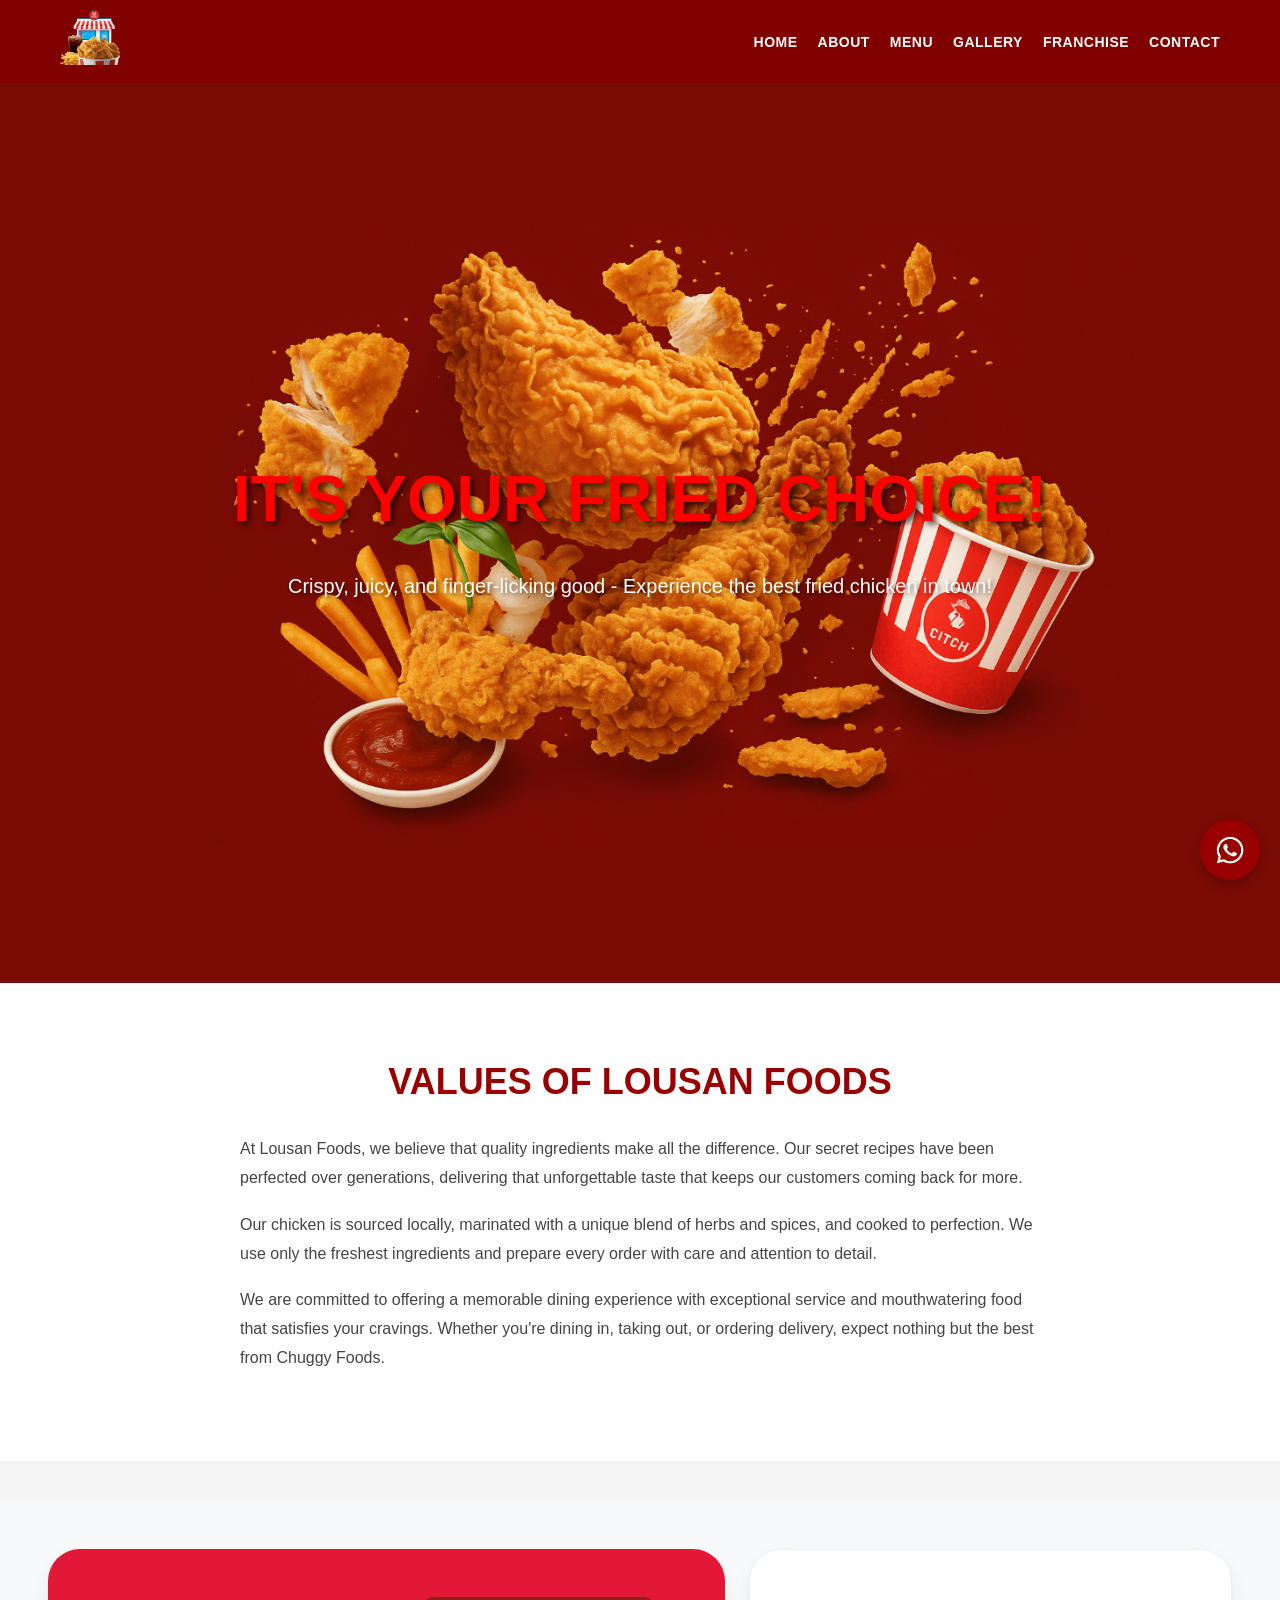
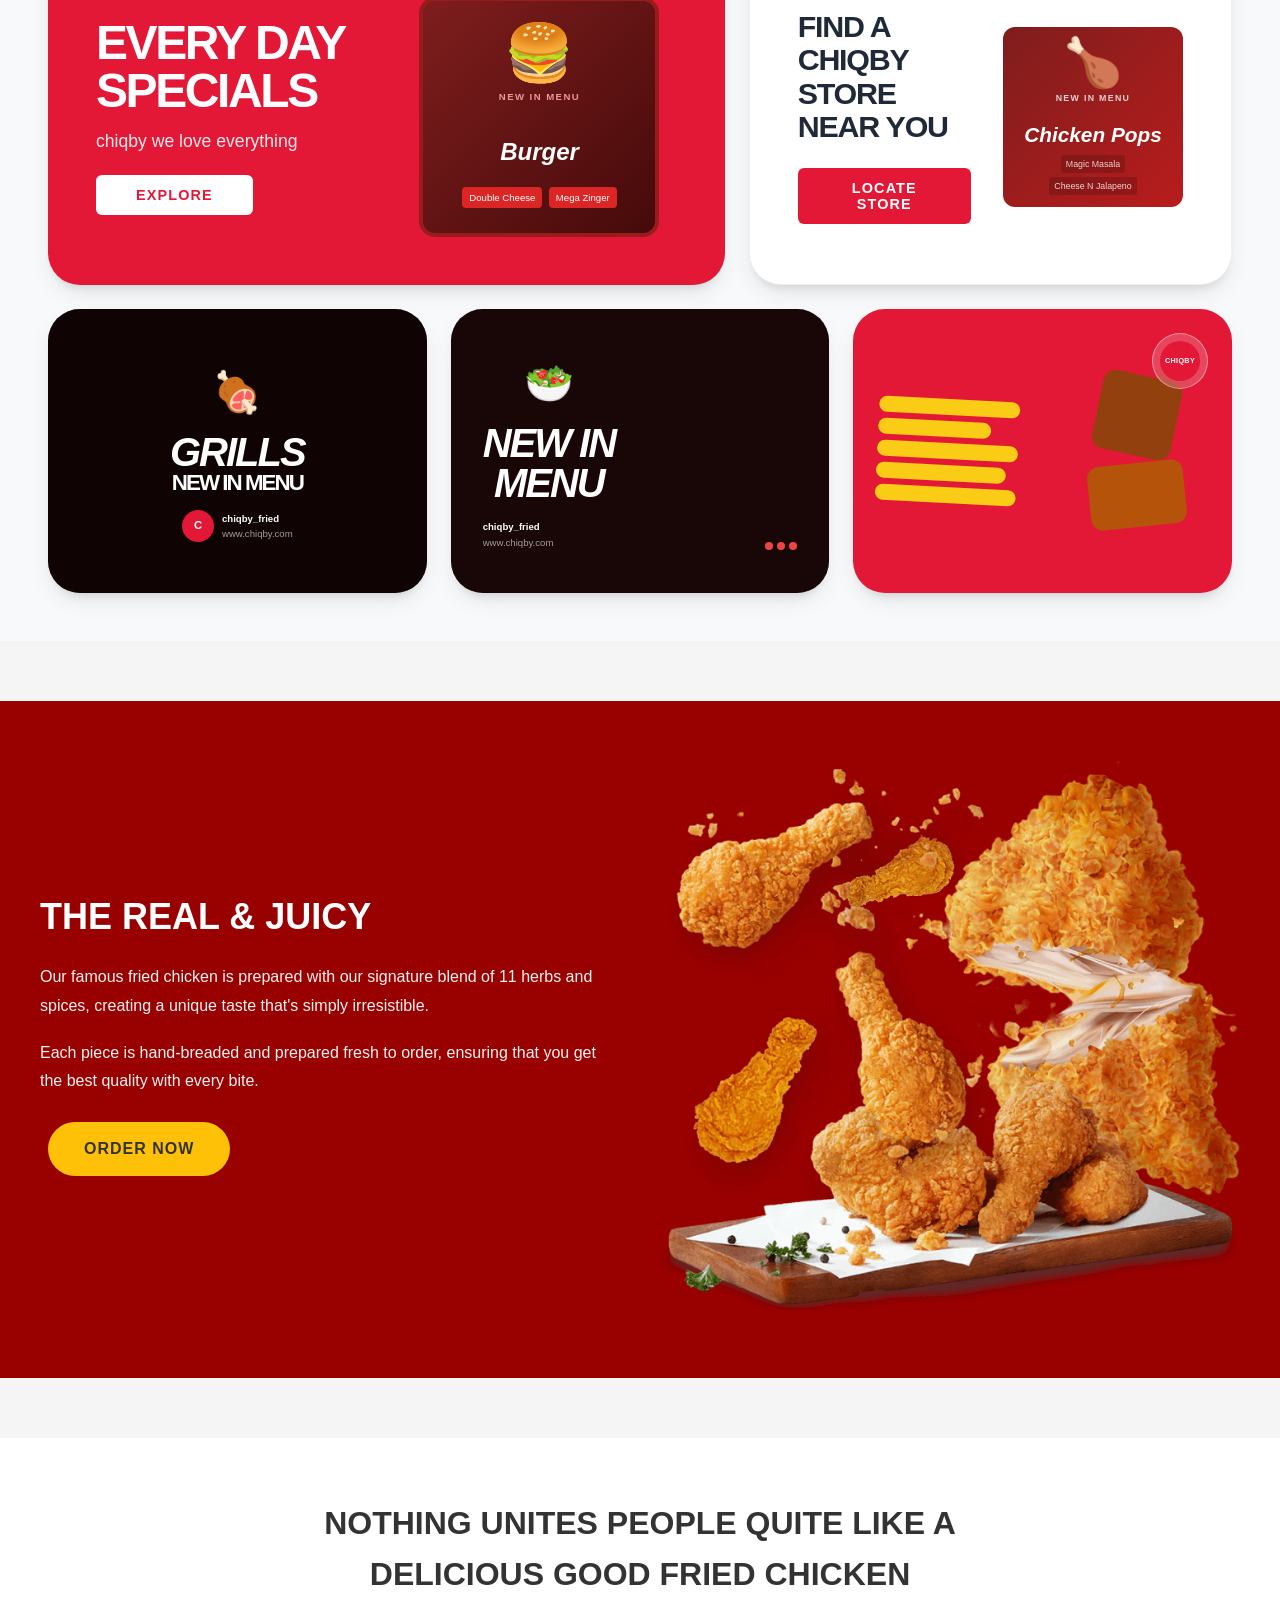
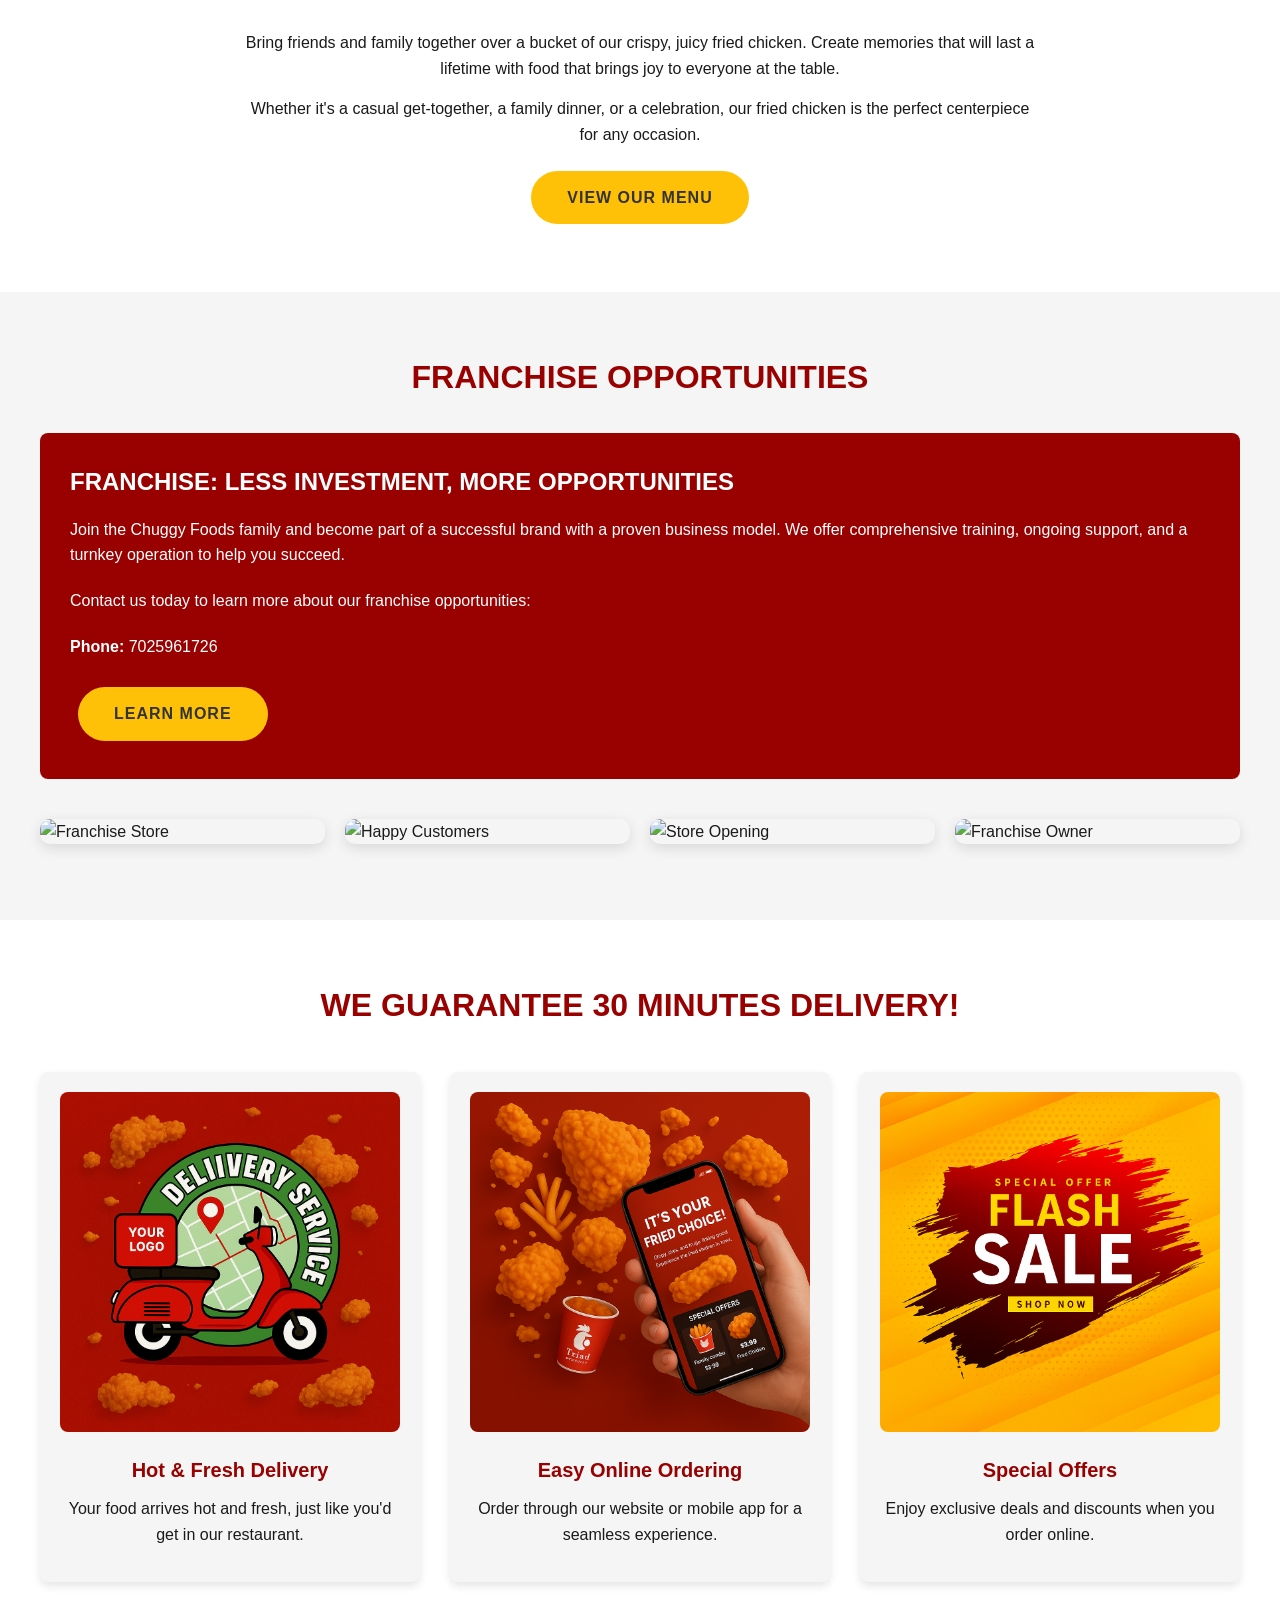
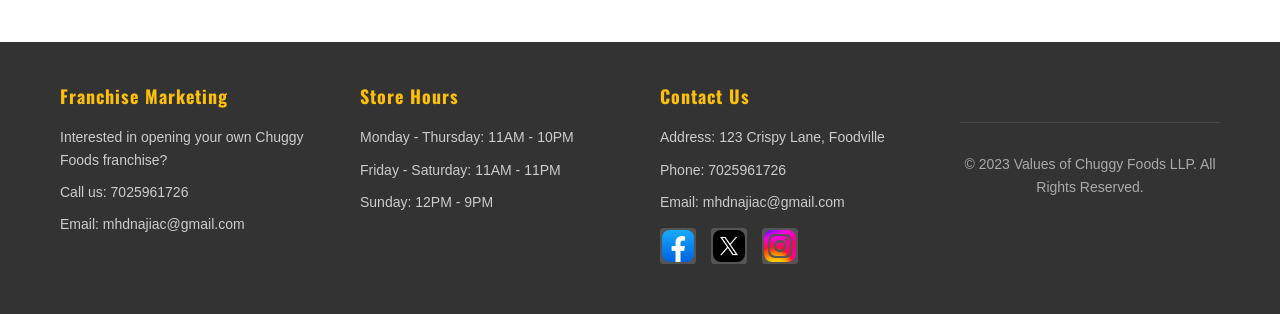
==== commit 316ccf7b: "Update index.html" ====
--- a/index.html
+++ b/index.html
@@ -3,7 +3,7 @@
 <head>
     <meta charset="UTF-8">
     <meta name="viewport" content="width=device-width, initial-scale=1.0">
-    <title>Values of Chuggy Foods LLP - Fried Chicken Restaurant</title>
+    <title>Values of Lousan Foods LLP - Fried Chicken Restaurant</title>
     <link rel="stylesheet" href="style.css">
 </head>
 <body>
@@ -11,7 +11,7 @@
     <header>
         <div class="header-container">
             <div class="logo">
-                <img src="restaurent/1.png" alt="Chuggy Foods Logo">
+                <img src="restaurent/1.png" alt="lousan Foods Logo">
             </div>
             <button class="mobile-menu-btn">☰</button>
             <nav id="main-nav">
@@ -20,7 +20,7 @@
                     <li><a href="about.html">About</a></li>
                     <li><a href="menu.html">Menu</a></li>
                     <li><a href="gallery.html">Gallery</a></li>
-                    <li><a href="#franchise">Franchise</a></li>
+                    <li><a href="franchise.html">Franchise</a></li>
                     <li><a href="contact.html">Contact</a></li>
                 </ul>
             </nav>
@@ -37,7 +37,7 @@
     <section class="about" id="about">
         <div class="about-container">
             <h2>VALUES OF LOUSAN FOODS </h2>
-            <p>At Chuggy Foods, we believe that quality ingredients make all the difference. Our secret recipes have been perfected over generations, delivering that unforgettable taste that keeps our customers coming back for more.</p>
+            <p>At Lousan Foods, we believe that quality ingredients make all the difference. Our secret recipes have been perfected over generations, delivering that unforgettable taste that keeps our customers coming back for more.</p>
             <p>Our chicken is sourced locally, marinated with a unique blend of herbs and spices, and cooked to perfection. We use only the freshest ingredients and prepare every order with care and attention to detail.</p>
             <p>We are committed to offering a memorable dining experience with exceptional service and mouthwatering food that satisfies your cravings. Whether you're dining in, taking out, or ordering delivery, expect nothing but the best from Chuggy Foods.</p>
         </div>
@@ -349,4 +349,4 @@
 
     <script src="script.js"></script>
 </body>
-</html>+</html>
